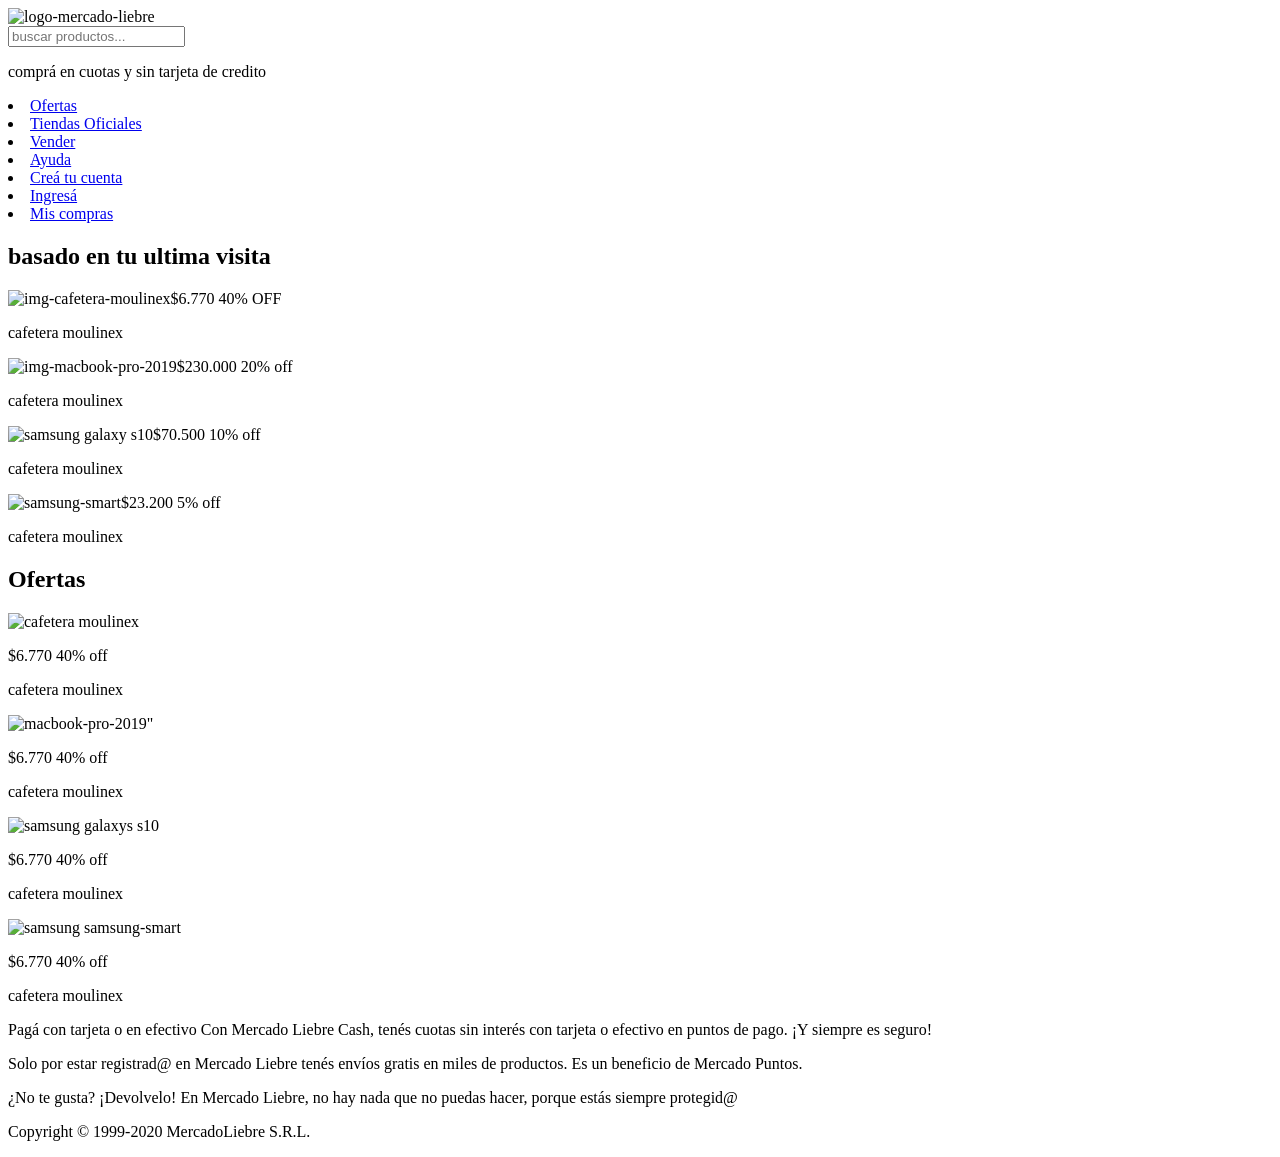
==== index.html @ 06b55b6c "agrego mi primer archivo HTML" ====
<!DOCTYPE html>
<html lang="en">
<head>
    <meta charset="UTF-8">
    <meta name="viewport" content="width=device-width, initial-scale=1.0">
    <title>Mercado libre</title>
</head>
<body>
    
    <!--header-->
    <div>
        <div class="logo">
            <img src="./img/logo-mercado-liebre.svg" alt="logo-mercado-liebre"
        </div>
        <div class="buscador">
            <input type="text" placeholder="buscar productos..."
        </div>
        <p>comprá en cuotas y sin tarjeta de credito</p>
        
        <nav
        <ul>
            <li><a href="#">Ofertas</a></li>
            <li><a href="#">Tiendas Oficiales</a></li>
            <li><a href="#">Vender</a></li>
            <li><a href="#">Ayuda</a></li>
            <li><a href="#">Creá tu cuenta</a></li>
            <li><a href="#">Ingresá</a></li>
            <li><a href="#">Mis compras</a></li>
        </ul>
    </nav>
        
    </header>

    <!--main-->
    <main>  
        <!-- sección: basado en tu ultima vista -->

        <section>
            <h2>
                basado en tu ultima visita</h2>
                <div class="producto"> 
                    <img src="./img/img-cafetera-moulinex.jpg" alt="img-cafetera-moulinex"
                    <p>$6.770 40% OFF</p>
                    <p>cafetera moulinex </p>
                    <div class="producto"> 
                        <img src="./img/img-macbook-pro-2019.jpg" alt="img-macbook-pro-2019"
                        <p>$230.000 20% off</p>
                        <p>cafetera moulinex </p>
    
    
                    </div><div class="producto"> 
                        <img src="./img/img-samsung-galaxy-s10.jpg" alt="samsung galaxy s10"
                        <p>$70.500 10% off</p>
                        <p>cafetera moulinex </p>
    
    
                    </div><div class="producto"> 
                        <img src="./img/img-tv-samsung-smart.jpg" alt="samsung-smart"
                        <p>$23.200 5% off</p>
                        <p>cafetera moulinex </p>
                        
                        
    
                    </div>
                </div>
            </h2>
        </section>
        <!-- ofertas -->
         <section>
            <h2>Ofertas</h2>
            <div class="producto">
                <img src="./img/img-cafetera-moulinex.jpg" alt="cafetera moulinex">
                <p>$6.770 40% off</p>
                <p>cafetera moulinex</p>
            </div>
            <div class="producto"></div>
                <img src="./img/img-macbook-pro-2019.jpg" alt=macbook-pro-2019">
                <p>$6.770 40% off</p>
                <p>cafetera moulinex</p>
            </div>
            <div class="producto"></div>
                <img src="./img/img-samsung-galaxy-s10.jpg" alt="samsung galaxys s10">
                <p>$6.770 40% off</p>
                <p>cafetera moulinex</p>
            </div>
            <div class="producto"></div>
                <img src="./img/img-tv-samsung-smart.jpg" alt="samsung samsung-smart">
                <p>$6.770 40% off</p>
                <p>cafetera moulinex</p>
            </div>
         </section>

    </main>

    <!--footer -->
    <footer>
        <div class="info pago">
            <p>Pagá con tarjeta o en efectivo
                Con Mercado Liebre Cash, tenés cuotas sin interés con tarjeta o
                efectivo en puntos de pago. ¡Y siempre es seguro!</p>
        </div>

        <div class="envio"></div>
            <p>Solo por estar registrad@ en Mercado Liebre tenés envíos gratis en
                miles de productos. Es un beneficio de Mercado Puntos.</p>
        </div>

        <div class="seguridad"></div>
            <p>¿No te gusta? ¡Devolvelo! En Mercado Liebre, no hay nada que no
                puedas hacer, porque estás siempre protegid@</p>
        </div>

        <p>Copyright © 1999-2020 MercadoLiebre S.R.L.</p>
    </footer>

</body>
</html>
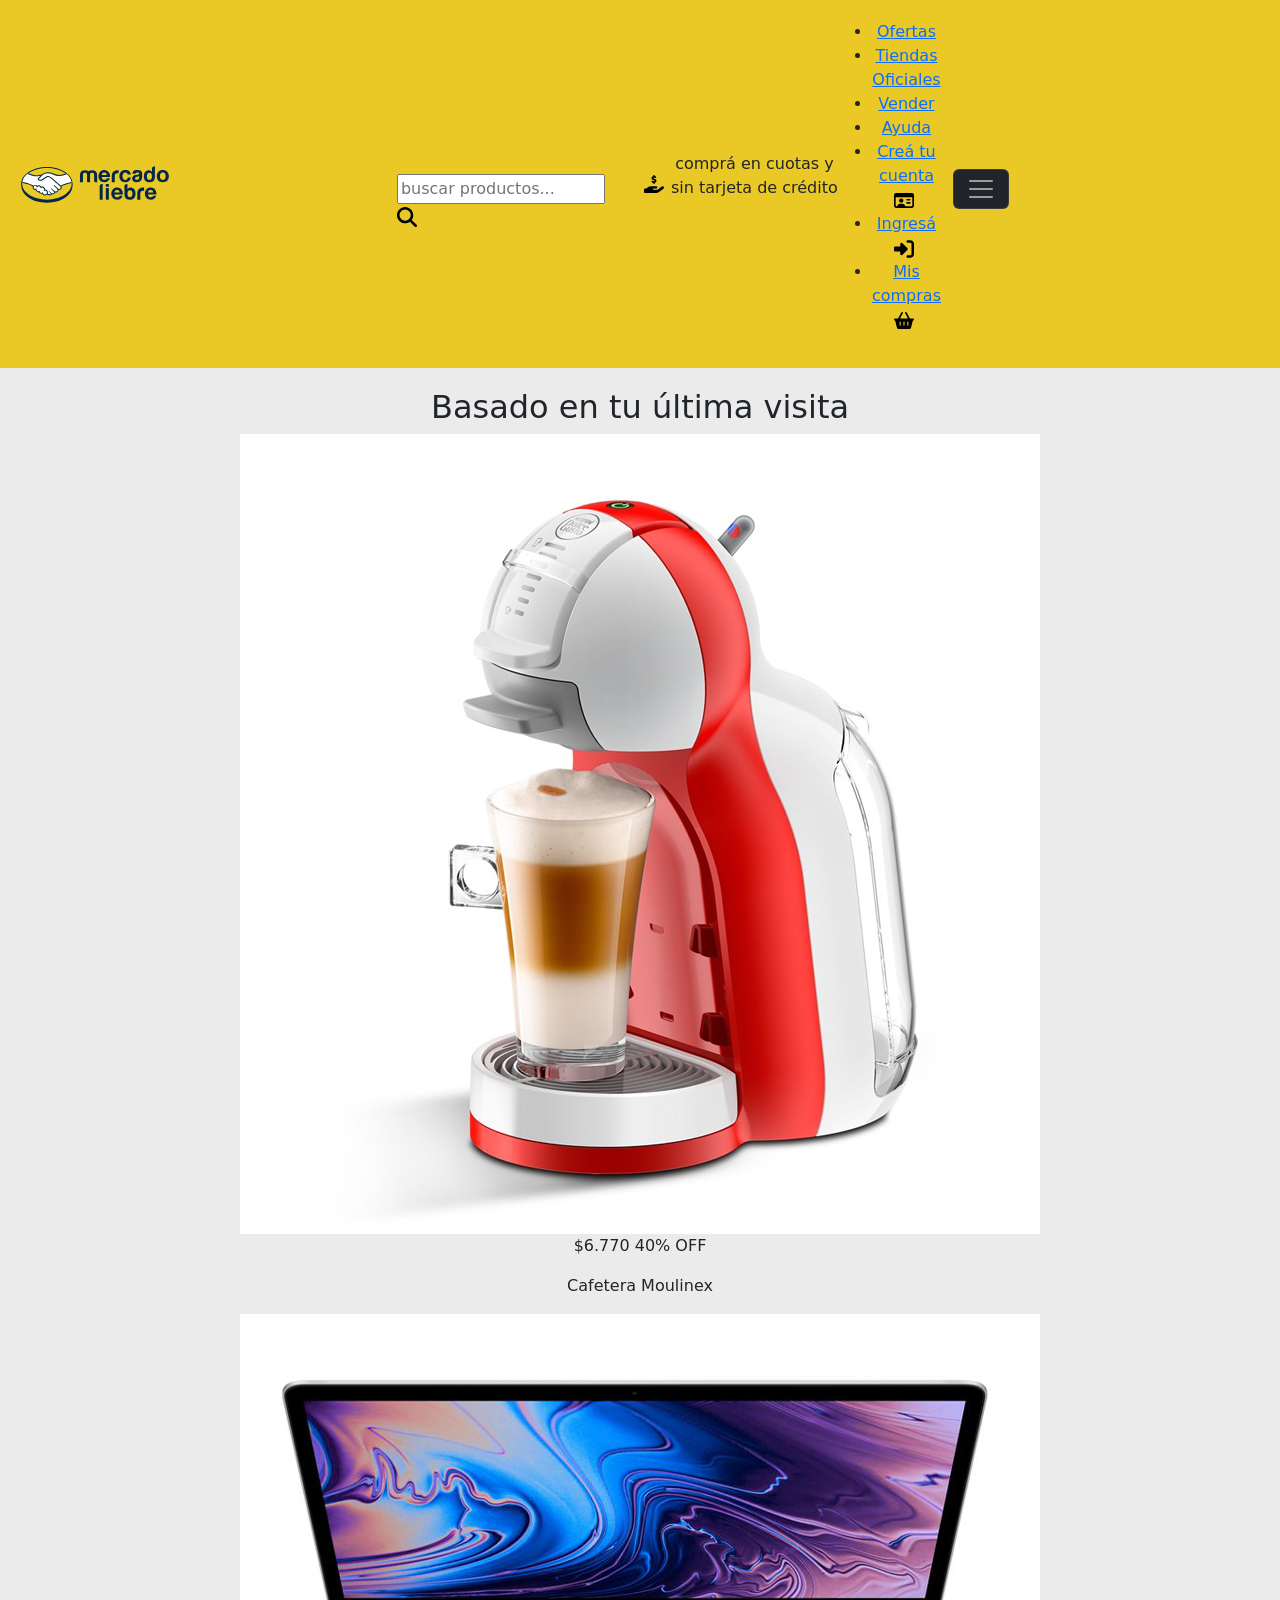
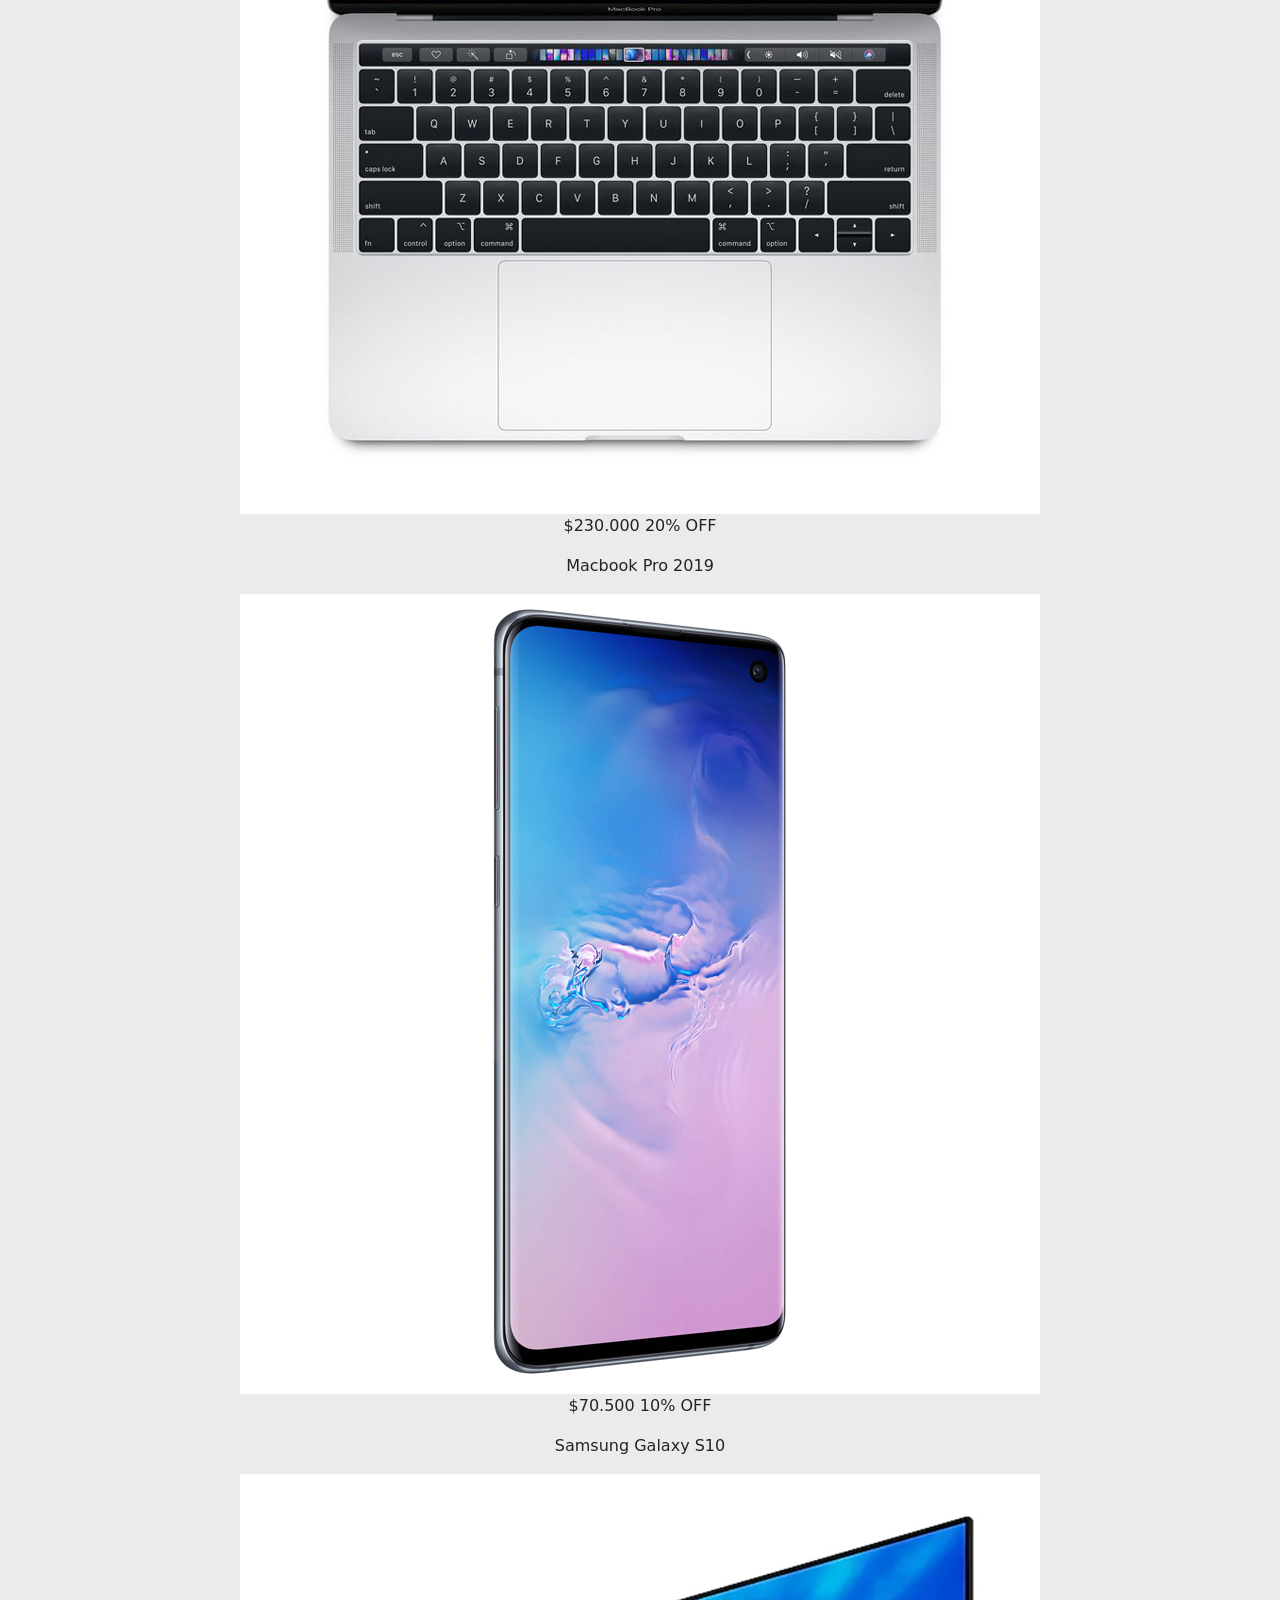
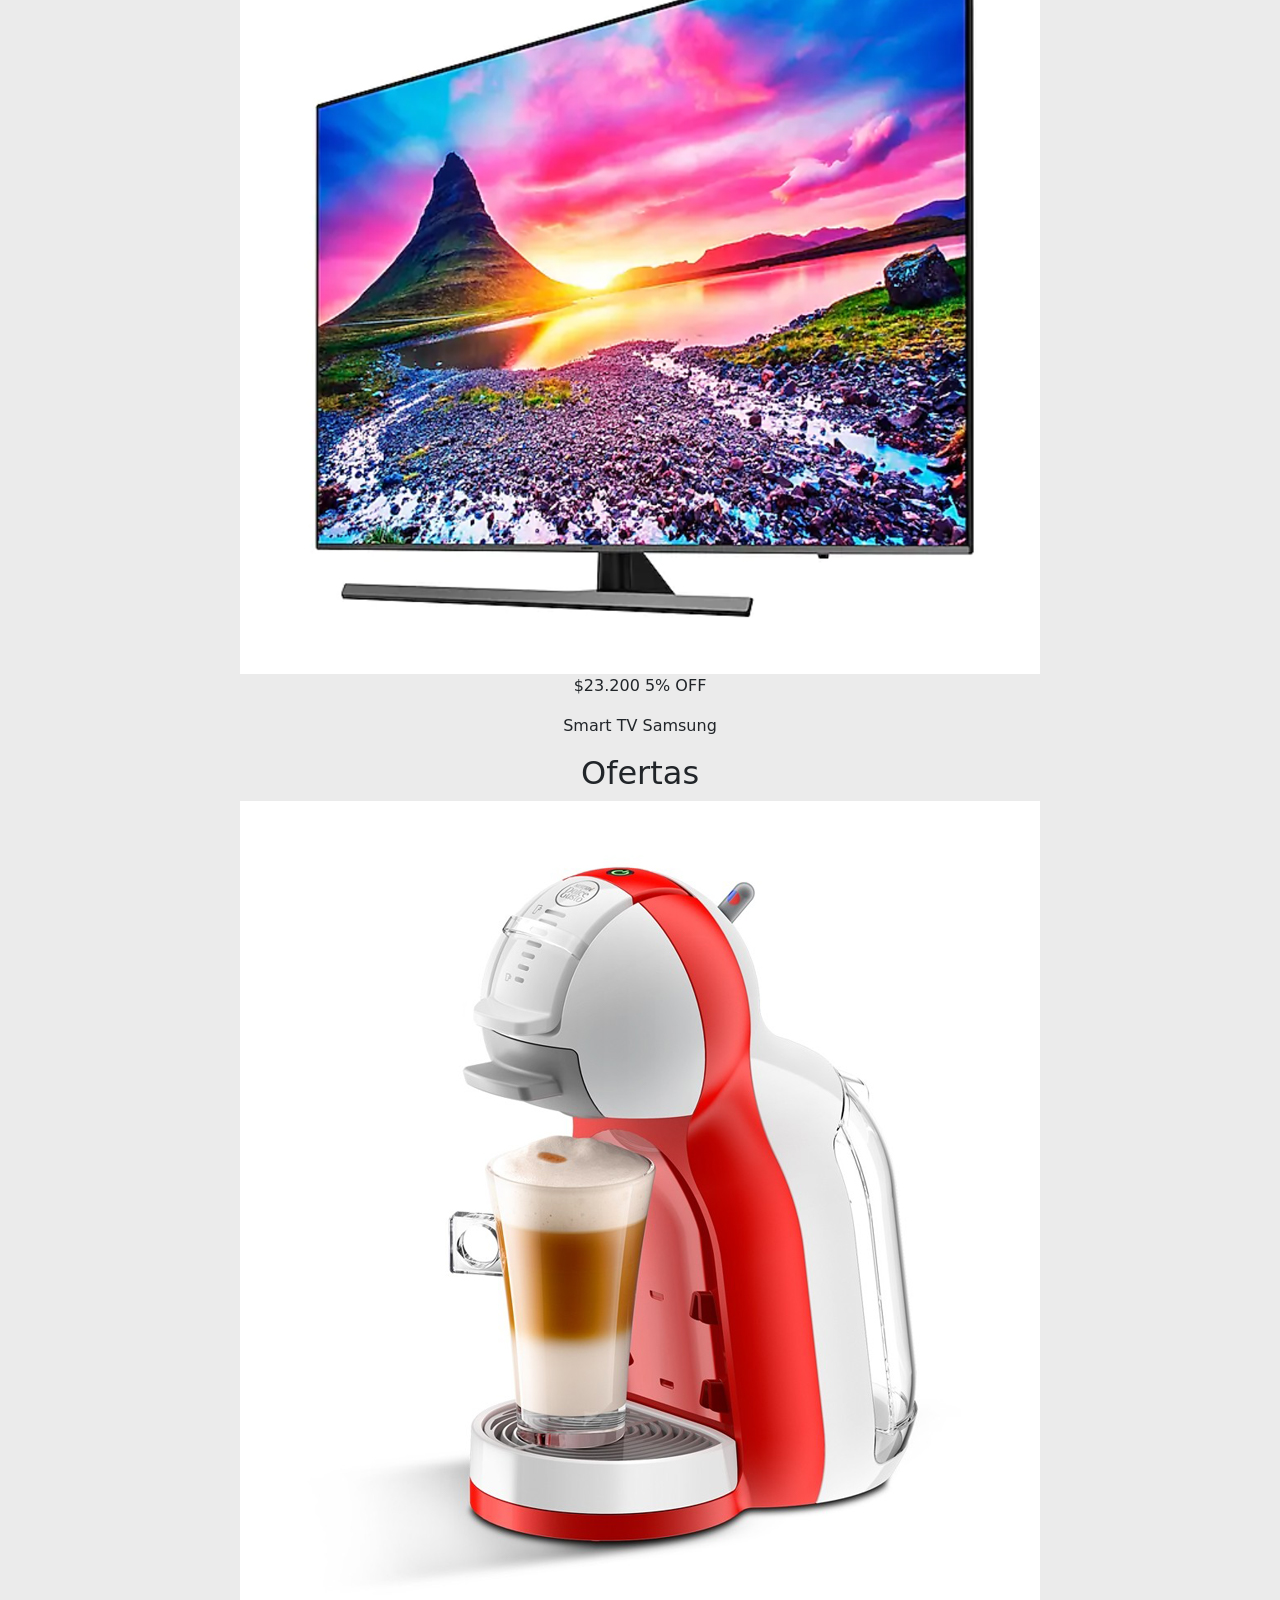
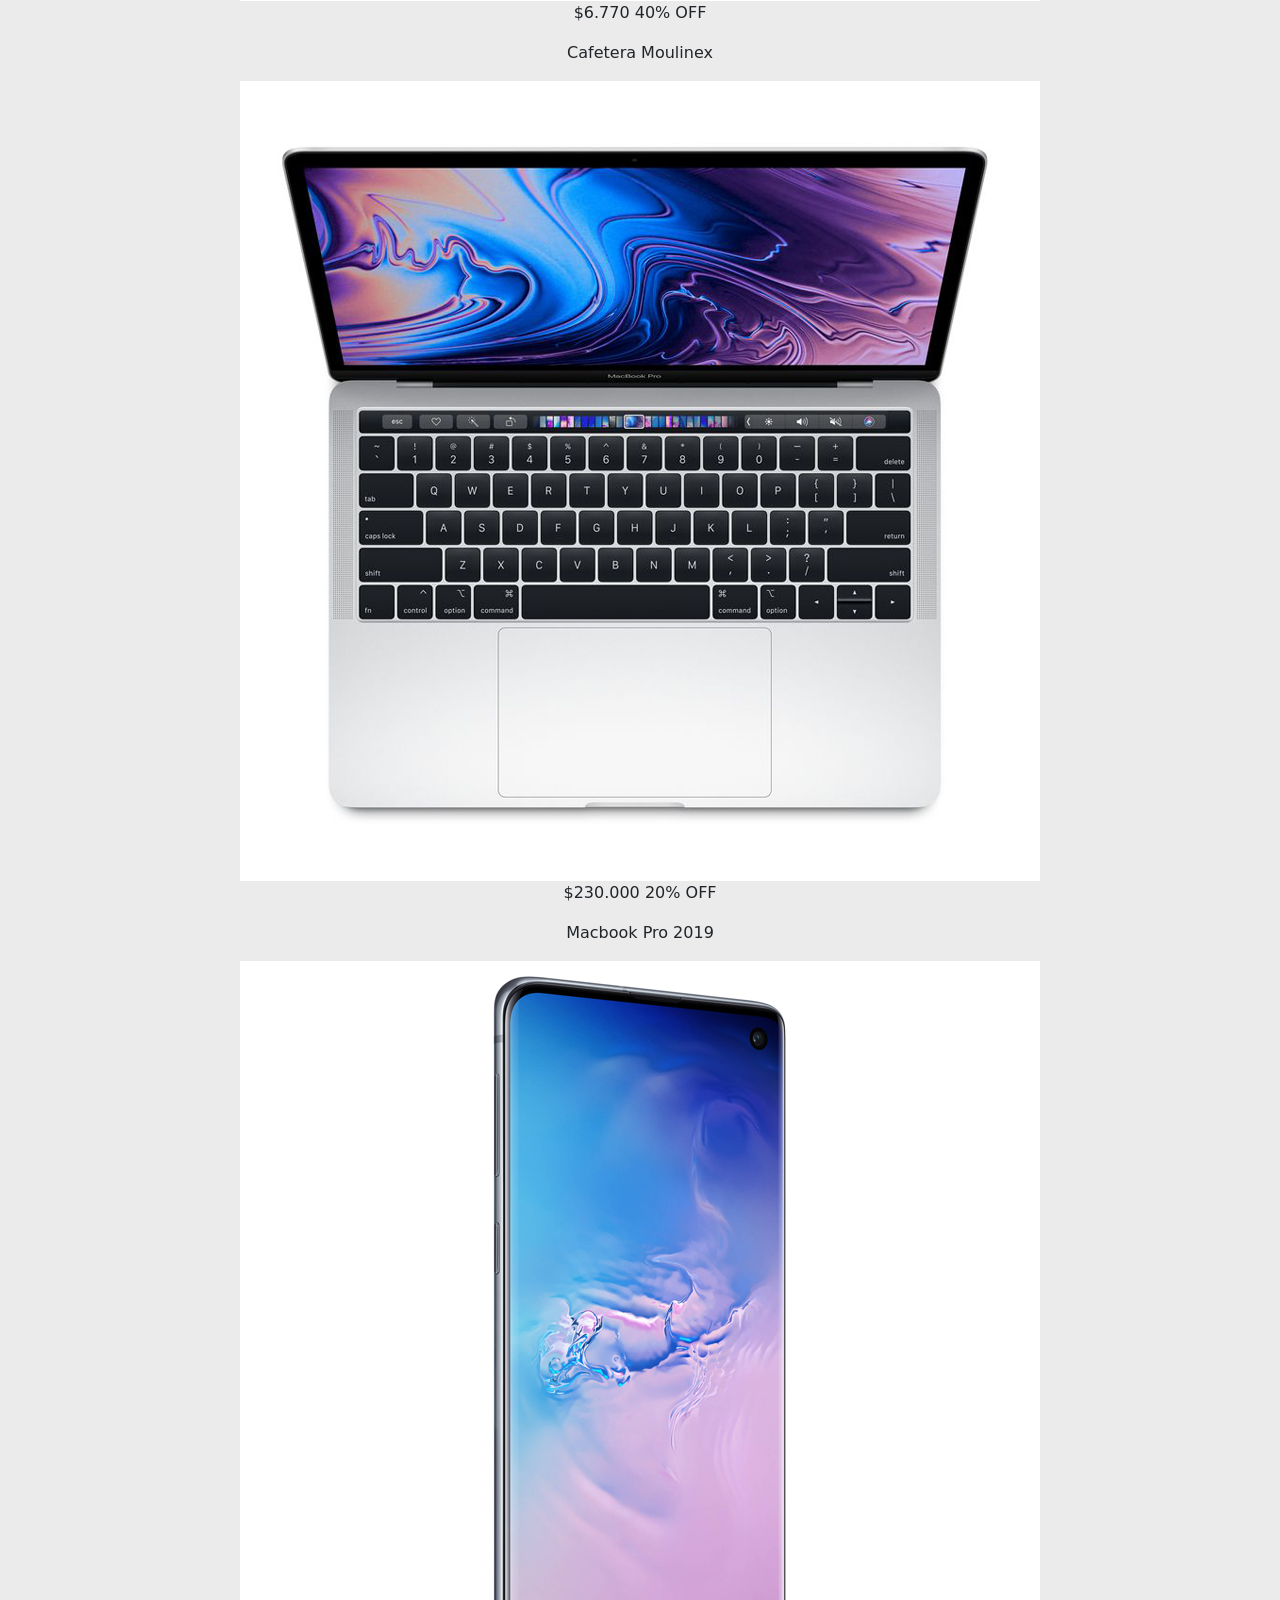
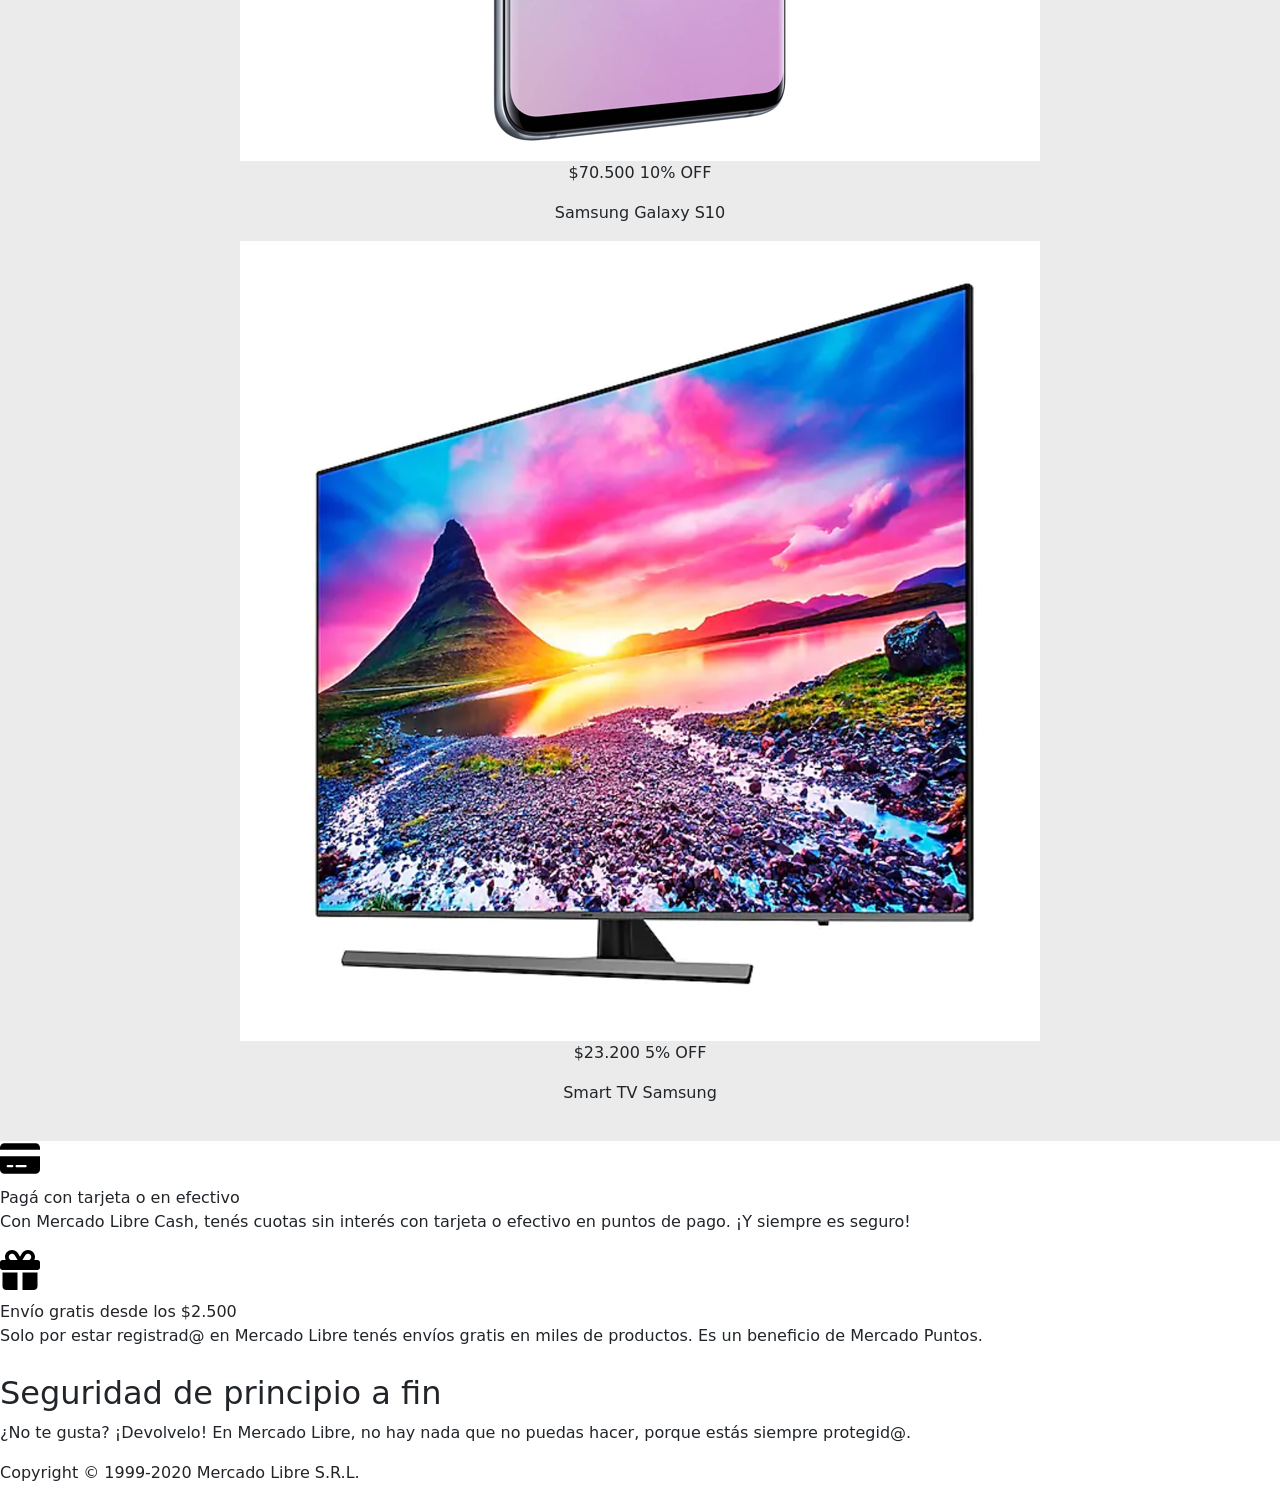
==== commit 0198db04: "tp4-terminado" ====
--- a/index.html
+++ b/index.html
@@ -3,115 +3,129 @@
 <head>
     <meta charset="UTF-8">
     <meta name="viewport" content="width=device-width, initial-scale=1.0">
-    <title>Mercado libre</title>
+    <link rel="stylesheet" href="./styles.css/index.css"
+    <link rel="stylesheet" href="styles.css"> 
+    <link href="https://fonts.googleapis.com/css2?family=Roboto:wght@100;300;400;500;700;900&display=swap" rel="stylesheet">
+    <title>Mercado Libre</title>
+    <link href="https://cdn.jsdelivr.net/npm/bootstrap@5.3.3/dist/css/bootstrap.min.css" rel="stylesheet" integrity="sha384-QWTKZyjpPEjISv5WaRU9OFeRpok6YctnYmDr5pNlyT2bRjXh0JMhjY6hW+ALEwIH" crossorigin="anonymous">
+    <link rel="stylesheet" href="https://cdnjs.cloudflare.com/ajax/libs/font-awesome/6.0.0-beta3/css/all.min.css" integrity="sha384-k6RqeWeci5ZR/Lv4MR0sA0FfDOM5vErm4V1b+U5C+Uj2VZ62ksWzT4DbP4/I5J6" crossorigin="anonymous">
+
 </head>
 <body>
-    
     <!--header-->
-    <div>
+    <header>
         <div class="logo">
-            <img src="./img/logo-mercado-liebre.svg" alt="logo-mercado-liebre"
+            <img src="./img/logo-mercado-liebre.svg" alt="logo-mercado-liebre">
         </div>
-        <div class="buscador">
-            <input type="text" placeholder="buscar productos..."
+        <div class="search-img">
+            <input type="text" placeholder="buscar productos...">
+            <img src="./img/magnifying-glass-solid.svg" alt="buscar" class="search.img">
         </div>
-        <p>comprá en cuotas y sin tarjeta de credito</p>
+        <div class="credit-info img">
+            <img src="./img/hand-holding-dollar-solid.svg" alt="pago en efectivo"
+        </div>
+
+        <p>comprá en cuotas y sin tarjeta de crédito</p>
         
-        <nav
-        <ul>
-            <li><a href="#">Ofertas</a></li>
-            <li><a href="#">Tiendas Oficiales</a></li>
-            <li><a href="#">Vender</a></li>
-            <li><a href="#">Ayuda</a></li>
-            <li><a href="#">Creá tu cuenta</a></li>
-            <li><a href="#">Ingresá</a></li>
-            <li><a href="#">Mis compras</a></li>
-        </ul>
-    </nav>
-        
+        <nav>
+            <ul>
+                <li><a href="#">Ofertas</a></li>
+                <li><a href="#">Tiendas Oficiales</a></li>
+                <li><a href="#">Vender</a></li>
+                <li><a href="#">Ayuda</a></li>
+                <li><a href="#">Creá tu cuenta</a> <img src="./img/id-card-regular.svg" alt="crea tu cuenta"></li>
+                <li><a href="#">Ingresá</a> <img src="./img/right-to-bracket-solid.svg" alt="ingresa"></li>
+                <li><a href="#">Mis compras</a><img src="./img/basket-shopping-solid.svg" alt="mis compras"></li>
+            </ul>
+        </nav>
+        <div class="collapse" id="navbarToggleExternalContent" data-bs-theme="dark">
+            <div class=" p-4">
+              <h5 class="text-body-emphasis h4">Collapsed content</h5>
+              <span class="text-body-secondary">Toggleable via the navbar brand.</span>
+            </div>
+          </div>
+          <nav class="navbar navbar-dark ">
+            <div class="container-fluid">
+              <button class="navbar-toggler bg-dark type="button" data-bs-toggle="collapse" data-bs-target="#navbarToggleExternalContent" aria-controls="navbarToggleExternalContent" aria-expanded="false" aria-label="Toggle navigation">
+                <span class="navbar-toggler-icon"></span>
+              </button>
+            </div>
+          </nav>
     </header>
 
     <!--main-->
     <main>  
         <!-- sección: basado en tu ultima vista -->
+        <section>
+            <h2>Basado en tu última visita</h2>
+            <div class="producto"> 
+                <img src="./img/img-cafetera-moulinex.jpg" alt="cafetera moulinex">
+                <p>$6.770 40% OFF</p>
+                <p>Cafetera Moulinex</p>
+            </div>
+            <div class="producto"> 
+                <img src="./img/img-macbook-pro-2019.jpg" alt="macbook pro 2019">
+                <p>$230.000 20% OFF</p>
+                <p>Macbook Pro 2019</p>
+            </div>
+            <div class="producto"> 
+                <img src="./img/img-samsung-galaxy-s10.jpg" alt="samsung galaxy s10">
+                <p>$70.500 10% OFF</p>
+                <p>Samsung Galaxy S10</p>
+            </div>
+            <div class="producto"> 
+                <img src="./img/img-tv-samsung-smart.jpg" alt="smart tv samsung">
+                <p>$23.200 5% OFF</p>
+                <p>Smart TV Samsung</p>
+            </div>
+        </section>
 
+        <!-- ofertas -->
         <section>
-            <h2>
-                basado en tu ultima visita</h2>
-                <div class="producto"> 
-                    <img src="./img/img-cafetera-moulinex.jpg" alt="img-cafetera-moulinex"
-                    <p>$6.770 40% OFF</p>
-                    <p>cafetera moulinex </p>
-                    <div class="producto"> 
-                        <img src="./img/img-macbook-pro-2019.jpg" alt="img-macbook-pro-2019"
-                        <p>$230.000 20% off</p>
-                        <p>cafetera moulinex </p>
-    
-    
-                    </div><div class="producto"> 
-                        <img src="./img/img-samsung-galaxy-s10.jpg" alt="samsung galaxy s10"
-                        <p>$70.500 10% off</p>
-                        <p>cafetera moulinex </p>
-    
-    
-                    </div><div class="producto"> 
-                        <img src="./img/img-tv-samsung-smart.jpg" alt="samsung-smart"
-                        <p>$23.200 5% off</p>
-                        <p>cafetera moulinex </p>
-                        
-                        
-    
-                    </div>
-                </div>
-            </h2>
-        </section>
-        <!-- ofertas -->
-         <section>
             <h2>Ofertas</h2>
             <div class="producto">
                 <img src="./img/img-cafetera-moulinex.jpg" alt="cafetera moulinex">
-                <p>$6.770 40% off</p>
-                <p>cafetera moulinex</p>
+                <p>$6.770 40% OFF</p>
+                <p>Cafetera Moulinex</p>
             </div>
-            <div class="producto"></div>
-                <img src="./img/img-macbook-pro-2019.jpg" alt=macbook-pro-2019">
-                <p>$6.770 40% off</p>
-                <p>cafetera moulinex</p>
+            <div class="producto">
+                <img src="./img/img-macbook-pro-2019.jpg" alt="macbook pro 2019">
+                <p>$230.000 20% OFF</p>
+                <p>Macbook Pro 2019</p>
             </div>
-            <div class="producto"></div>
-                <img src="./img/img-samsung-galaxy-s10.jpg" alt="samsung galaxys s10">
-                <p>$6.770 40% off</p>
-                <p>cafetera moulinex</p>
+            <div class="producto">
+                <img src="./img/img-samsung-galaxy-s10.jpg" alt="samsung galaxy s10">
+                <p>$70.500 10% OFF</p>
+                <p>Samsung Galaxy S10</p>
             </div>
-            <div class="producto"></div>
-                <img src="./img/img-tv-samsung-smart.jpg" alt="samsung samsung-smart">
-                <p>$6.770 40% off</p>
-                <p>cafetera moulinex</p>
+            <div class="producto">
+                <img src="./img/img-tv-samsung-smart.jpg" alt="smart tv samsung">
+                <p>$23.200 5% OFF</p>
+                <p>Smart TV Samsung</p>
             </div>
-         </section>
+        </section>
 
     </main>
 
     <!--footer -->
     <footer>
         <div class="info pago">
-            <p>Pagá con tarjeta o en efectivo
-                Con Mercado Liebre Cash, tenés cuotas sin interés con tarjeta o
-                efectivo en puntos de pago. ¡Y siempre es seguro!</p>
+            <img src="./img/credit-card-solid.svg" alt=""
+            <h2>Pagá con tarjeta o en efectivo</h2>
+            <p>Con Mercado Libre Cash, tenés cuotas sin interés con tarjeta o efectivo en puntos de pago. ¡Y siempre es seguro!</p>
         </div>
-
-        <div class="envio"></div>
-            <p>Solo por estar registrad@ en Mercado Liebre tenés envíos gratis en
-                miles de productos. Es un beneficio de Mercado Puntos.</p>
+        <div class="envio">
+            <img src="./img/gift-solid.svg"
+            <h2>Envío gratis desde los $2.500</h2>
+            <p>Solo por estar registrad@ en Mercado Libre tenés envíos gratis en miles de productos. Es un beneficio de Mercado Puntos.</p>
         </div>
-
-        <div class="seguridad"></div>
-            <p>¿No te gusta? ¡Devolvelo! En Mercado Liebre, no hay nada que no
-                puedas hacer, porque estás siempre protegid@</p>
+        <div class="seguridad">
+            <img src="./img/" alt="">
+            <h2>Seguridad de principio a fin</h2>
+            <p>¿No te gusta? ¡Devolvelo! En Mercado Libre, no hay nada que no puedas hacer, porque estás siempre protegid@.</p>
         </div>
-
-        <p>Copyright © 1999-2020 MercadoLiebre S.R.L.</p>
+        <p>Copyright © 1999-2020 Mercado Libre S.R.L.</p>
     </footer>
 
 </body>
-</html>+</html>
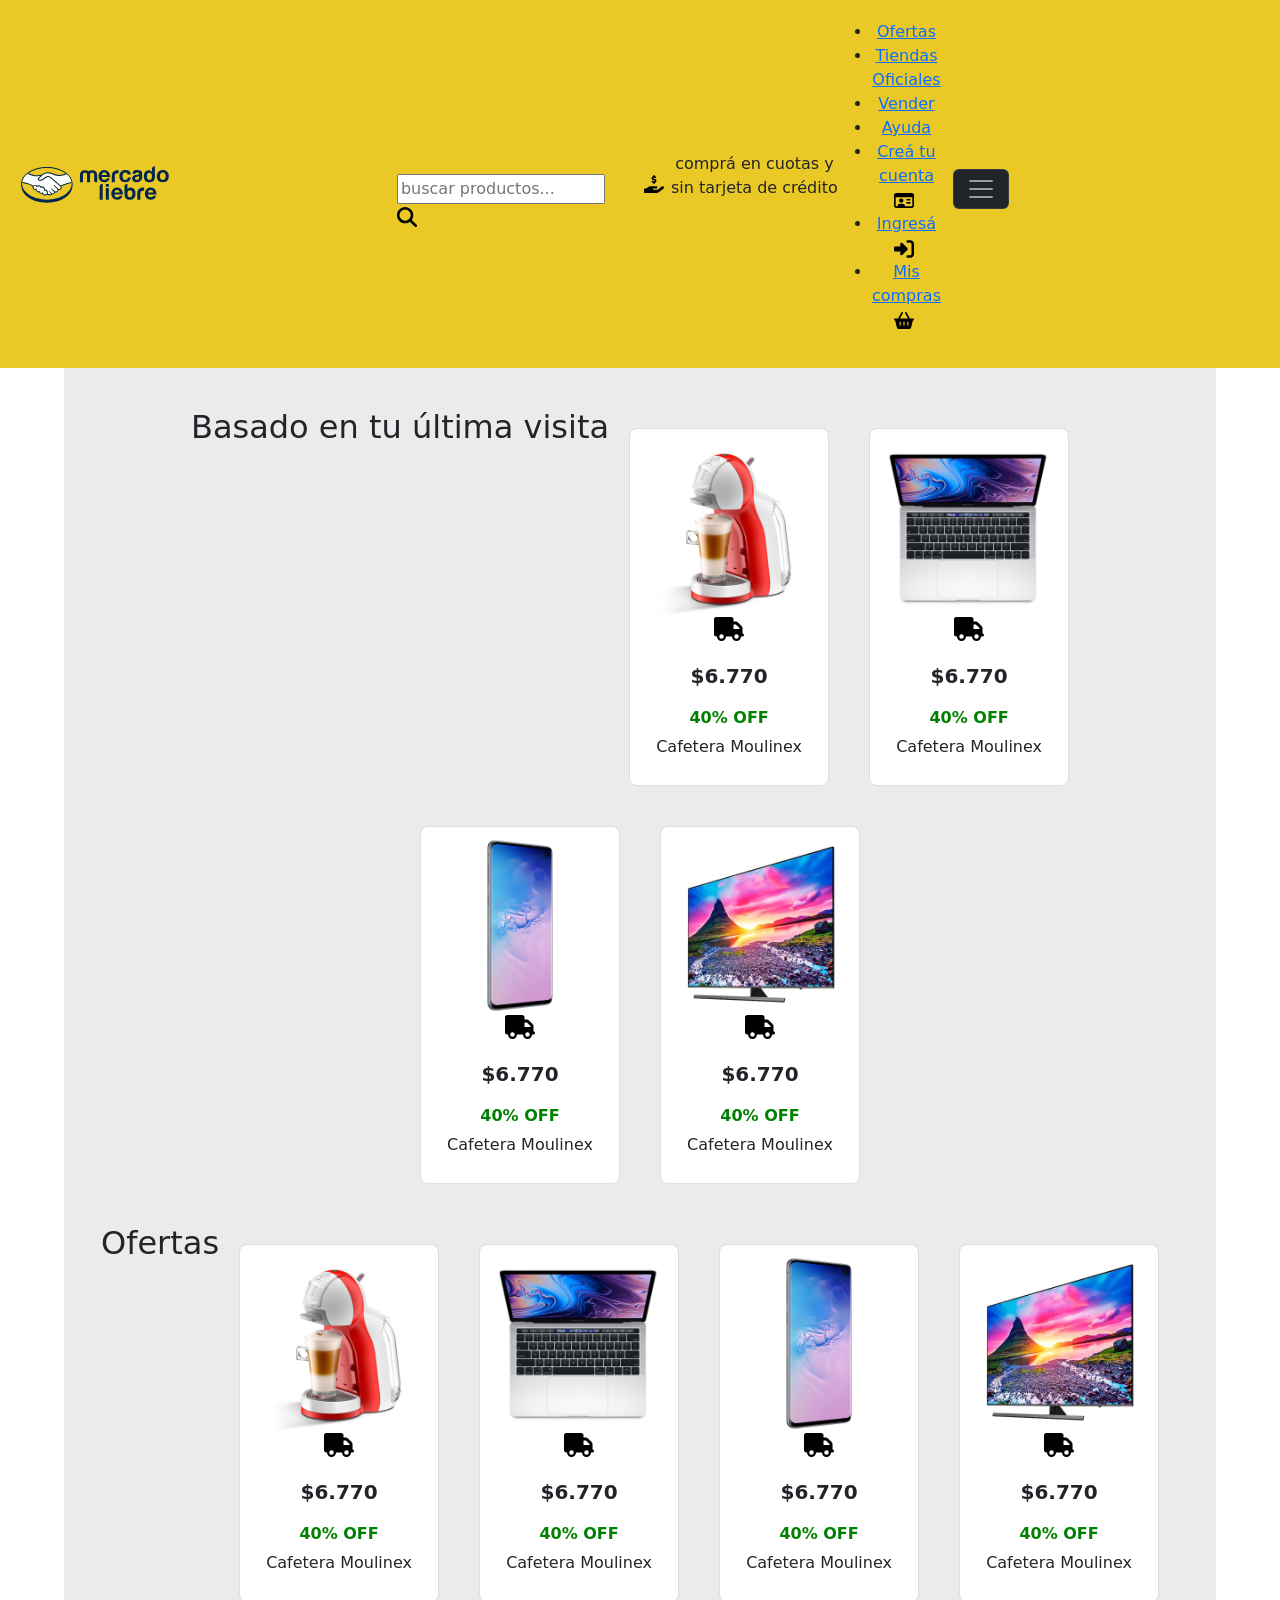
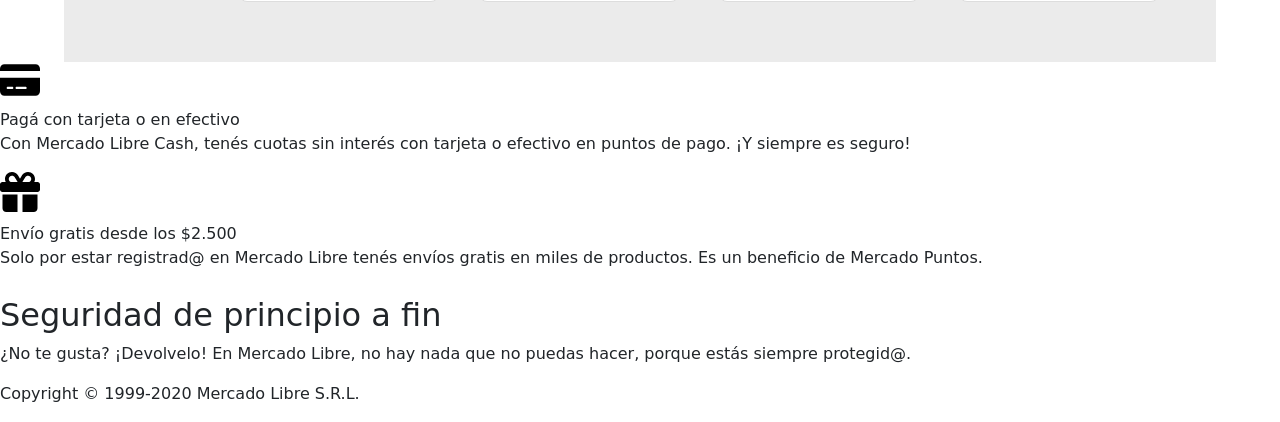
==== commit 130ae313: "entrega del tp5_diseño_adaptativo" ====
--- a/index.html
+++ b/index.html
@@ -3,7 +3,7 @@
 <head>
     <meta charset="UTF-8">
     <meta name="viewport" content="width=device-width, initial-scale=1.0">
-    <link rel="stylesheet" href="./styles.css/index.css"
+    <link rel="stylesheet" href="./styles.css/index.css">
     <link rel="stylesheet" href="styles.css"> 
     <link href="https://fonts.googleapis.com/css2?family=Roboto:wght@100;300;400;500;700;900&display=swap" rel="stylesheet">
     <title>Mercado Libre</title>
@@ -14,6 +14,7 @@
 <body>
     <!--header-->
     <header>
+        
         <div class="logo">
             <img src="./img/logo-mercado-liebre.svg" alt="logo-mercado-liebre">
         </div>
@@ -24,6 +25,7 @@
         <div class="credit-info img">
             <img src="./img/hand-holding-dollar-solid.svg" alt="pago en efectivo"
         </div>
+        
 
         <p>comprá en cuotas y sin tarjeta de crédito</p>
         
@@ -51,6 +53,7 @@
               </button>
             </div>
           </nav>
+          
     </header>
 
     <!--main-->
@@ -60,23 +63,34 @@
             <h2>Basado en tu última visita</h2>
             <div class="producto"> 
                 <img src="./img/img-cafetera-moulinex.jpg" alt="cafetera moulinex">
-                <p>$6.770 40% OFF</p>
-                <p>Cafetera Moulinex</p>
+                <img src="./img/truck-solid.svg" alt="camion" class="icon">
+                <p class="price">$6.770</p>
+                <p class="discount">40% OFF</p>
+                <p class="product-name">Cafetera Moulinex</p>
             </div>
             <div class="producto"> 
                 <img src="./img/img-macbook-pro-2019.jpg" alt="macbook pro 2019">
-                <p>$230.000 20% OFF</p>
-                <p>Macbook Pro 2019</p>
+                <img src="./img/truck-solid.svg" alt="camion" class="icon">
+                <p class="price">$6.770</p>
+                <p class="discount">40% OFF</p>
+                <p class="product-name">Cafetera Moulinex</p>
+                
             </div>
             <div class="producto"> 
                 <img src="./img/img-samsung-galaxy-s10.jpg" alt="samsung galaxy s10">
-                <p>$70.500 10% OFF</p>
-                <p>Samsung Galaxy S10</p>
+                <img src="./img/truck-solid.svg" alt="camion" class="icon">
+                <p class="price">$6.770</p>
+                <p class="discount">40% OFF</p>
+                <p class="product-name">Cafetera Moulinex</p>
+                
             </div>
             <div class="producto"> 
                 <img src="./img/img-tv-samsung-smart.jpg" alt="smart tv samsung">
-                <p>$23.200 5% OFF</p>
-                <p>Smart TV Samsung</p>
+                <img src="./img/truck-solid.svg" alt="camion" class="icon">
+                <p class="price">$6.770</p>
+                <p class="discount">40% OFF</p>
+                <p class="product-name">Cafetera Moulinex</p>
+                
             </div>
         </section>
 
@@ -85,23 +99,35 @@
             <h2>Ofertas</h2>
             <div class="producto">
                 <img src="./img/img-cafetera-moulinex.jpg" alt="cafetera moulinex">
-                <p>$6.770 40% OFF</p>
-                <p>Cafetera Moulinex</p>
+                <img src="./img/truck-solid.svg" alt="camion" class="icon">
+                <p class="price">$6.770</p>
+                <p class="discount">40% OFF</p>
+                <p class="product-name">Cafetera Moulinex</p>
+                
             </div>
             <div class="producto">
                 <img src="./img/img-macbook-pro-2019.jpg" alt="macbook pro 2019">
-                <p>$230.000 20% OFF</p>
-                <p>Macbook Pro 2019</p>
+                <img src="./img/truck-solid.svg" alt="camion" class="icon">
+                <p class="price">$6.770</p>
+                <p class="discount">40% OFF</p>
+                <p class="product-name">Cafetera Moulinex</p>
+                
             </div>
             <div class="producto">
                 <img src="./img/img-samsung-galaxy-s10.jpg" alt="samsung galaxy s10">
-                <p>$70.500 10% OFF</p>
-                <p>Samsung Galaxy S10</p>
+                <img src="./img/truck-solid.svg" alt="camion" class="icon">
+                <p class="price">$6.770</p>
+                <p class="discount">40% OFF</p>
+                <p class="product-name">Cafetera Moulinex</p>
+                
             </div>
             <div class="producto">
                 <img src="./img/img-tv-samsung-smart.jpg" alt="smart tv samsung">
-                <p>$23.200 5% OFF</p>
-                <p>Smart TV Samsung</p>
+                <img src="./img/truck-solid.svg" alt="camion" class="icon">
+                <p class="price">$6.770</p>
+                <p class="discount">40% OFF</p>
+                <p class="product-name">Cafetera Moulinex</p>
+                
             </div>
         </section>
 
--- a/styles.css/index.css
+++ b/styles.css/index.css
@@ -0,0 +1,431 @@
+:root {
+  --color-amarillo: #EAC926;
+  --color-azul: #03264C;
+  --color-celeste: #1259c3;
+  --color-gris-oscuro: #666;
+  --color-gris-claro: #ebebeb;
+  --color-verde: #39b54a;
+}
+
+body {
+  font-family: 'Roboto', sans-serif;
+  margin: 0;
+  padding: 0;
+  box-sizing: border-box;
+  width: 100%;
+}
+
+/* ********************HEADER********************** */
+header {
+  background-color: var(--color-amarillo);
+  padding: 20px;
+  font-weight: 500;
+  display: flex;
+  justify-content: space-between;
+  align-items: center;
+  flex-wrap: wrap;
+}
+
+header .logo img {
+  width: 150px;
+}
+
+#search-form {
+  position: relative;
+  max-width: 50%;
+  width: 100%;
+  display: flex;
+  justify-content: center;
+  margin: 10px auto;
+}
+
+.search-input {
+  font-family: 'Roboto', sans-serif;
+  background-color: rgb(255, 255, 255);
+  border-radius: 1px;
+  border: 1px solid #ccc;
+  flex-grow: 1;
+}
+
+.search-btn {
+  position: absolute;
+  right: 15px;
+  top: 50%;
+  transform: translateY(-50%);
+  background: none;
+  border: none;
+  cursor: pointer;
+}
+
+.search-img {
+  width: 20px;
+  height: 20px;
+  display: block;
+}
+
+.credit-info {
+  display: flex;
+  align-items: center;
+  text-align: center;
+  justify-content: center;
+}
+
+.credit-info i {
+  margin-right: 5px;
+}
+
+.navbar {
+  display: flex;
+  justify-content: space-between;
+  align-items: center;
+  width: 100%;
+  margin-top: 10px;
+}
+
+.navbar-left, .navbar-right {
+  display: flex;
+}
+
+.navbar-left, .navbar-right {
+  margin-right: auto;
+}
+
+.navbar ul {
+  display: flex;
+  list-style: none;
+  padding: 0;
+  margin: 0;
+}
+
+.navbar ul li {
+  margin: 0 10px;
+}
+
+.navbar ul li a {
+  text-decoration: none;
+  color: inherit;
+}
+
+.navbar ul li a:hover {
+  color: var(--color-azul);
+}
+
+.navbar ul li a i {
+  margin-left: 5px;
+}
+
+.burger-menu {
+  display: none;
+}
+
+@media (max-width: 768px) {
+
+  header .logo img {
+    width: 100px;
+  }
+
+  .navbar {
+    font-size: 12px;
+  }
+
+  #search-form {
+    max-width: 50%;
+    width: 80%;
+  }
+
+  .search-img {
+    width: 12px;
+    height: 12px;
+  }
+
+  .credit-info {
+    font-size: 12px;
+  }
+  
+  .credit-info i {
+    margin-right: 4px;
+  }
+
+  .burger-menu {
+    display: none;
+  }
+}
+
+@media (max-width: 480px) {
+  header {
+    padding: 10px;
+    display: flex;
+    flex-direction: column;
+    align-items: center;
+  }
+
+  .navbar {
+    display: none;
+  }
+
+  .burger-menu {
+    display: block;
+    cursor: pointer;
+    color: var(--color-celeste);
+  }
+
+  .navbar.active {
+    display: block;
+    text-align: center;
+  }
+
+  .navbar ul {
+    font-size: 10px;
+    flex-direction: column;
+    align-items: center;
+  }
+
+  #search-form {
+    max-width: 100%;
+    width: 100%;
+    display: flex;
+    justify-content: center;
+    margin: 10px auto;
+  }
+
+  .credit-info {
+    font-size: 12px;
+    display: flex;
+    justify-content: center;
+    align-items: center;
+    text-align: center;
+  }
+}
+
+/* ****************MAIN******************* */
+
+main {
+  background-color: var(--color-gris-claro);
+  padding: 20px;
+  text-align: center;
+  width: 90%; 
+}
+
+.based-on-last-visit h2,
+  .offers h2 {
+  font-family: 'Roboto', sans-serif;
+  font-weight: 700;
+}
+
+.based-on-last-visit, .offers {
+  margin-bottom: 40px;
+}
+
+.product {
+  display: inline-block;
+  width: 200px;
+  margin: 20px;
+}
+
+.product p {
+  font-family: 'Roboto', sans-serif;
+  font-weight: 400;
+}
+
+.product span {
+  font-weight: 600;
+}
+
+.product img {
+  max-width: 100%;
+  height: auto;
+  width: 150px;
+  border: 1px solid #ddd;
+  border-radius: 8px;
+  padding: 5px;
+}
+
+
+@media (max-width: 768px) {
+  main {
+    padding: 15px;
+  }
+
+  .product {
+    width: calc(50% - 40px);
+    margin: 10px;
+  }
+
+  .based-on-last-visit h2,
+  .offers h2 {
+    font-size: 26px;
+  }
+
+  .product p {
+    font-size: 14px;
+  }
+
+  .product p:nth-of-type(2) {
+    font-size: 20px;
+  }
+
+  .product span {
+    font-size: 18px;
+    font-weight: 600;
+  }
+}
+
+@media (max-width: 480px) {
+  main {
+    padding: 10px;
+  }
+
+  body {
+    font-size: 12px;
+  }
+
+  .based-on-last-visit h2,
+  .offers h2 {
+    font-size: 24px;
+  }
+
+  .product p {
+    font-size: 16px;
+  }
+
+  .product p:nth-of-type(2) {
+    font-size: 18px;
+  }
+
+  .product span {
+    font-size: 16px;
+    font-weight: 600;
+  }
+
+  .product {
+    width: calc(100% - 40px);
+  }
+
+  .based-on-last-visit,
+  .offers {
+    text-align: center;
+  }
+}
+.credit-info img {
+    width: 20px; 
+    height: auto; 
+    margin-right: 5px; 
+  }
+  
+  main {
+    width: 90%; 
+    margin: 0 auto; 
+}
+
+section {
+    display: flex;
+    flex-wrap: wrap; 
+    justify-content: center; 
+    margin: 20px 0; 
+}
+
+
+.producto {
+    display: flex; 
+    flex-direction: column; 
+    align-items: center; 
+    width: 200px; 
+    margin: 20px; 
+    border: 1px solid #ddd; 
+    border-radius: 8px; 
+    padding: 10px; 
+    background-color: white; 
+}
+
+  
+
+
+.producto img {
+    max-width: 100%; 
+    height: auto; 
+}
+
+
+/* ****************FOOTER****************** */
+footer img {
+    display: block;
+    width: 40px; 
+    height: auto; 
+    margin-bottom: 10px;
+    text-align: center;
+}
+
+
+@media (max-width: 768px) {
+    footer {
+        padding: 15px;
+    }
+
+    footer div {
+        margin: 15px 0;
+    }
+
+    footer h2 {
+        font-size: 1.3em; 
+    }
+
+    footer p {
+        font-size: 14px;
+    }
+}
+
+@media (max-width: 480px) {
+    footer {
+        padding: 10px;
+    }
+
+    footer div {
+        margin: 10px 0;
+    }
+
+    footer h2 {
+        font-size: 1.2em; 
+    }
+
+    footer p {
+        font-size: 12px;
+    }
+}
+.product {
+    display: flex;
+    flex-direction: column;
+    align-items: center; 
+    width: 200px; 
+    margin: 20px;
+    border: 1px solid #ddd; 
+    border-radius: 8px; 
+    padding: 15px; 
+    background-color: white; 
+}
+
+.product img {
+    max-width: 100%; 
+    height: auto; 
+}
+
+.icon {
+    width: 30px; 
+    margin-bottom: 10px; 
+}
+
+.price {
+    font-size: 20px;
+    font-weight: bold; 
+    margin: 10px 0; 
+}
+
+.discount {
+    color: green; 
+    font-weight: bold; 
+    margin: 5px 0; 
+}
+
+.product-name {
+    font-size: 16px; 
+    text-align: center; 
+}
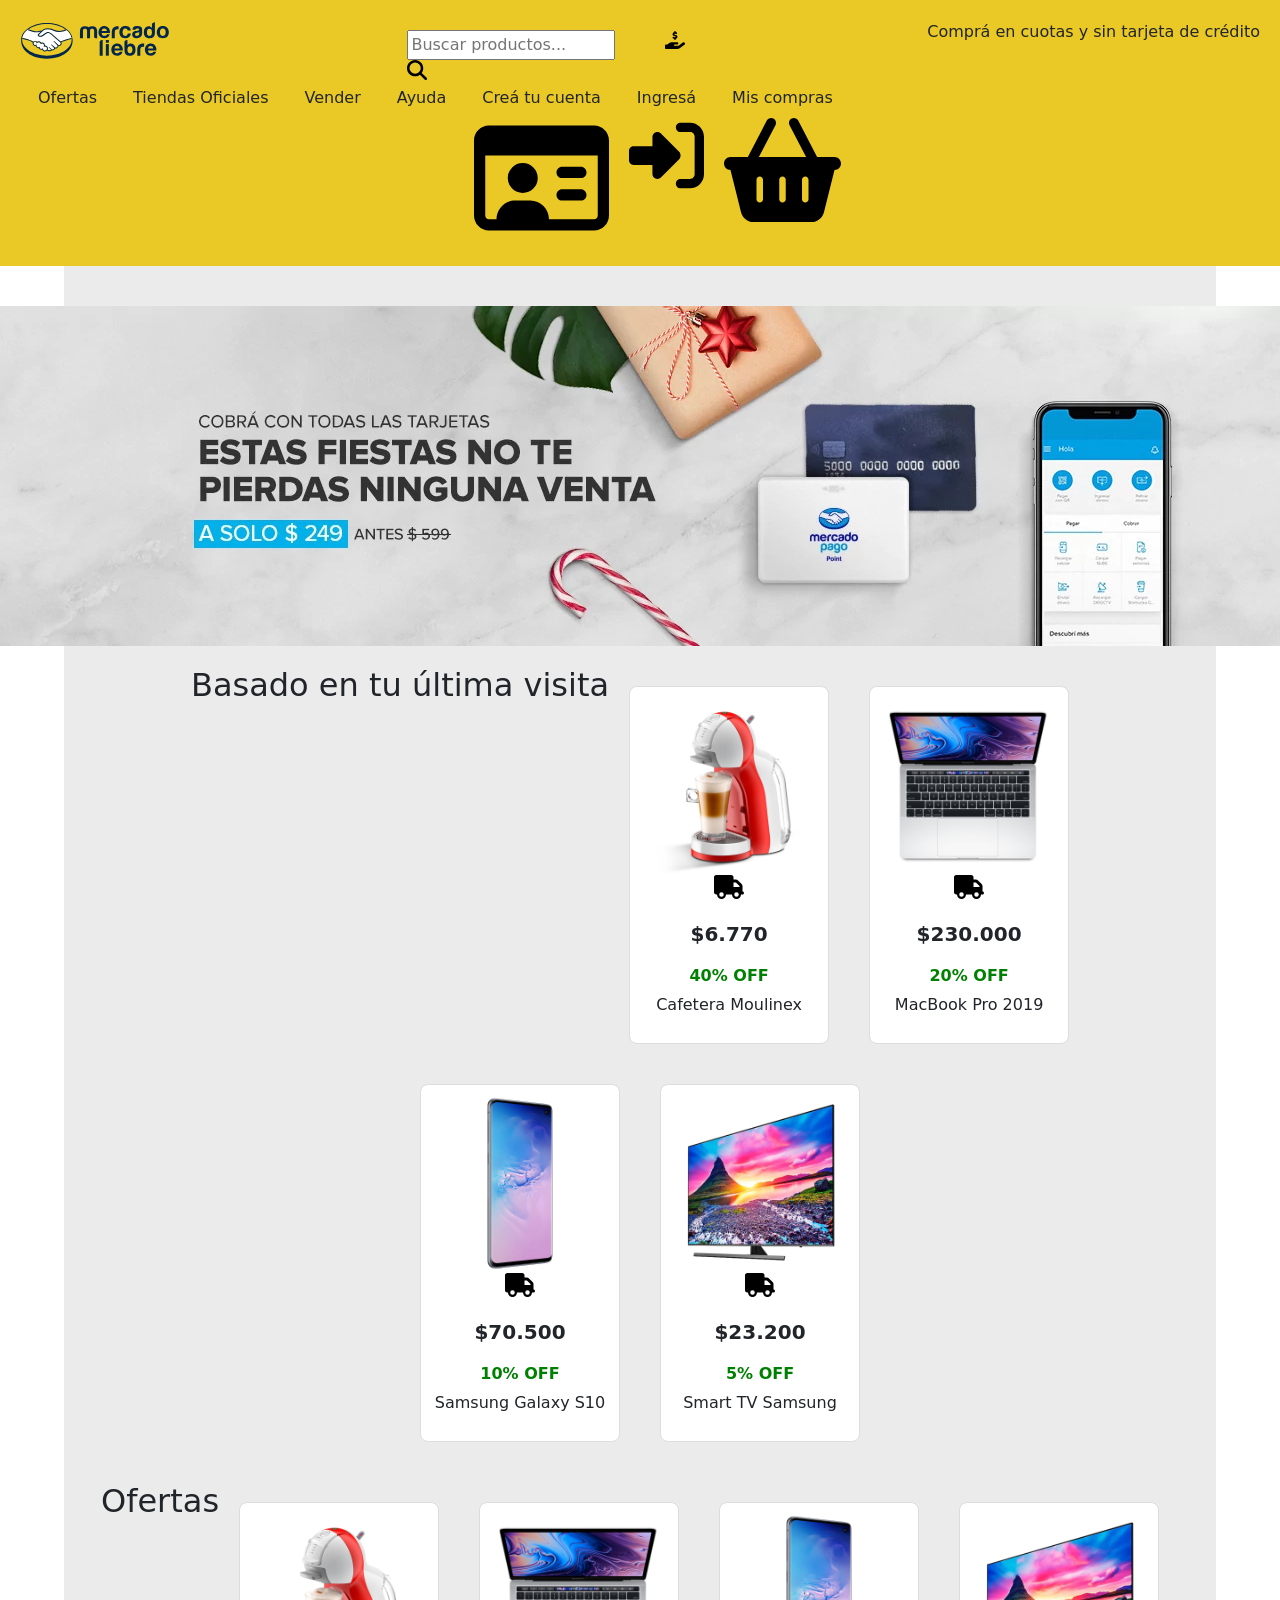
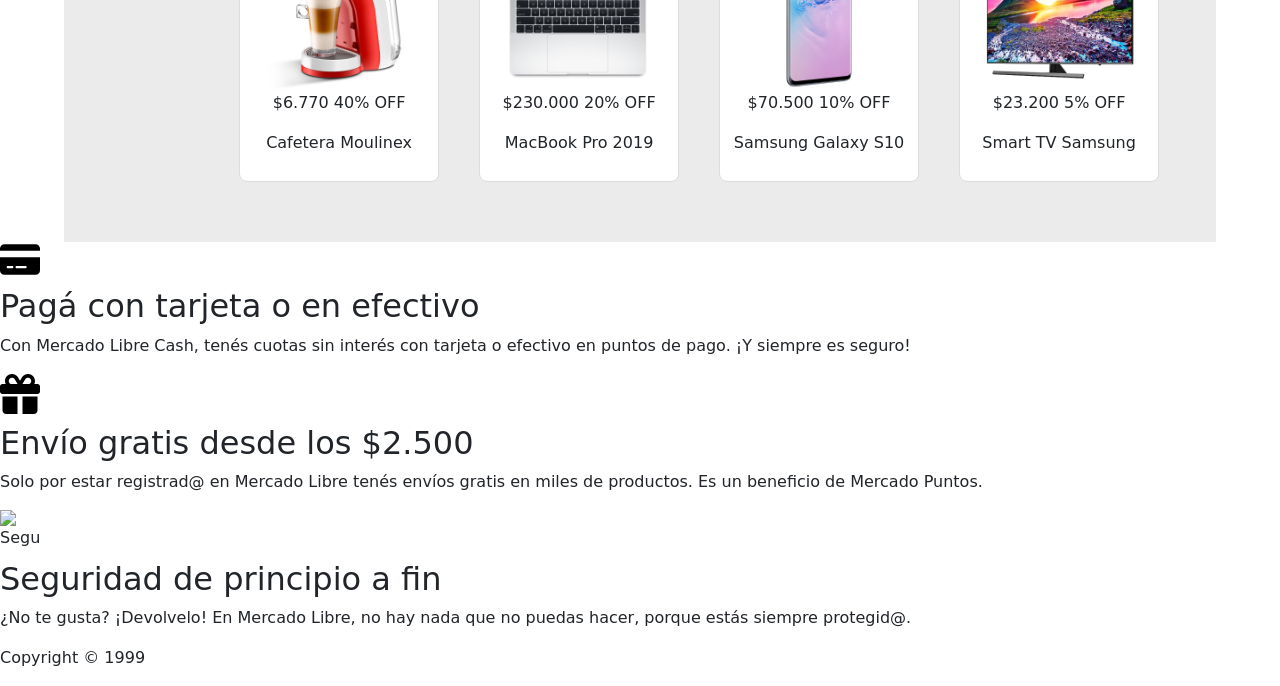
==== commit 53d0876e: "Agregando TP6 de posicionamiento con Flexbox" ====
--- a/index.html
+++ b/index.html
@@ -1,96 +1,85 @@
+<!DOCTYPE html>
 <!DOCTYPE html>
 <html lang="en">
 <head>
     <meta charset="UTF-8">
     <meta name="viewport" content="width=device-width, initial-scale=1.0">
     <link rel="stylesheet" href="./styles.css/index.css">
-    <link rel="stylesheet" href="styles.css"> 
     <link href="https://fonts.googleapis.com/css2?family=Roboto:wght@100;300;400;500;700;900&display=swap" rel="stylesheet">
     <title>Mercado Libre</title>
     <link href="https://cdn.jsdelivr.net/npm/bootstrap@5.3.3/dist/css/bootstrap.min.css" rel="stylesheet" integrity="sha384-QWTKZyjpPEjISv5WaRU9OFeRpok6YctnYmDr5pNlyT2bRjXh0JMhjY6hW+ALEwIH" crossorigin="anonymous">
     <link rel="stylesheet" href="https://cdnjs.cloudflare.com/ajax/libs/font-awesome/6.0.0-beta3/css/all.min.css" integrity="sha384-k6RqeWeci5ZR/Lv4MR0sA0FfDOM5vErm4V1b+U5C+Uj2VZ62ksWzT4DbP4/I5J6" crossorigin="anonymous">
-
 </head>
 <body>
     <!--header-->
     <header>
-        
         <div class="logo">
-            <img src="./img/logo-mercado-liebre.svg" alt="logo-mercado-liebre">
+            <img src="./img/logo-mercado-liebre.svg" alt="Logo de Mercado Libre">
         </div>
         <div class="search-img">
-            <input type="text" placeholder="buscar productos...">
-            <img src="./img/magnifying-glass-solid.svg" alt="buscar" class="search.img">
+            <input type="text" placeholder="Buscar productos...">
+            <img src="./img/magnifying-glass-solid.svg" alt="Buscar" class="search-img">
         </div>
         <div class="credit-info img">
-            <img src="./img/hand-holding-dollar-solid.svg" alt="pago en efectivo"
+            <img src="./img/hand-holding-dollar-solid.svg" alt="Pago en efectivo">
         </div>
+        <p>Comprá en cuotas y sin tarjeta de crédito</p>
         
-
-        <p>comprá en cuotas y sin tarjeta de crédito</p>
-        
-        <nav>
-            <ul>
-                <li><a href="#">Ofertas</a></li>
-                <li><a href="#">Tiendas Oficiales</a></li>
-                <li><a href="#">Vender</a></li>
-                <li><a href="#">Ayuda</a></li>
-                <li><a href="#">Creá tu cuenta</a> <img src="./img/id-card-regular.svg" alt="crea tu cuenta"></li>
-                <li><a href="#">Ingresá</a> <img src="./img/right-to-bracket-solid.svg" alt="ingresa"></li>
-                <li><a href="#">Mis compras</a><img src="./img/basket-shopping-solid.svg" alt="mis compras"></li>
-            </ul>
+        <nav class="navbar navbar-expand-lg navbar-dark">
+            <button class="navbar-toggler" type="button" data-bs-toggle="collapse" data-bs-target="#navbarToggleExternalContent" aria-controls="navbarToggleExternalContent" aria-expanded="false" aria-label="Toggle navigation">
+                <span class="navbar-toggler-icon"></span>
+            </button>
+            <div class="collapse navbar-collapse" id="navbarToggleExternalContent">
+                <ul class="navbar-nav">
+                    <li class="nav-item"><a class="nav-link" href="#">Ofertas</a></li>
+                    <li class="nav-item"><a class="nav-link" href="#">Tiendas Oficiales</a></li>
+                    <li class="nav-item"><a class="nav-link" href="#">Vender</a></li>
+                    <li class="nav-item"><a class="nav-link" href="#">Ayuda</a></li>
+                    <li class="nav-item"><a class="nav-link" href="#">Creá tu cuenta</a><img src="./img/id-card-regular.svg" alt="Crear cuenta"></li>
+                    <li class="nav-item"><a class="nav-link" href="#">Ingresá</a><img src="./img/right-to-bracket-solid.svg" alt="Ingresar"></li>
+                    <li class="nav-item"><a class="nav-link" href="#">Mis compras</a><img src="./img/basket-shopping-solid.svg" alt="Mis compras"></li>
+                </ul>
+            </div>
         </nav>
-        <div class="collapse" id="navbarToggleExternalContent" data-bs-theme="dark">
-            <div class=" p-4">
-              <h5 class="text-body-emphasis h4">Collapsed content</h5>
-              <span class="text-body-secondary">Toggleable via the navbar brand.</span>
-            </div>
-          </div>
-          <nav class="navbar navbar-dark ">
-            <div class="container-fluid">
-              <button class="navbar-toggler bg-dark type="button" data-bs-toggle="collapse" data-bs-target="#navbarToggleExternalContent" aria-controls="navbarToggleExternalContent" aria-expanded="false" aria-label="Toggle navigation">
-                <span class="navbar-toggler-icon"></span>
-              </button>
-            </div>
-          </nav>
-          
     </header>
 
     <!--main-->
     <main>  
+        <!-- Banner -->
+<section class="banner">
+    <img src="./img/img-home-banner.jpg" alt="Banner Promocional">
+</section>
+
         <!-- sección: basado en tu ultima vista -->
         <section>
             <h2>Basado en tu última visita</h2>
             <div class="producto"> 
-                <img src="./img/img-cafetera-moulinex.jpg" alt="cafetera moulinex">
-                <img src="./img/truck-solid.svg" alt="camion" class="icon">
+                <img src="./img/img-cafetera-moulinex.jpg" alt="Cafetera Moulinex">
+                <img src="./img/truck-solid.svg" alt="Camión" class="icon">
                 <p class="price">$6.770</p>
                 <p class="discount">40% OFF</p>
                 <p class="product-name">Cafetera Moulinex</p>
             </div>
             <div class="producto"> 
-                <img src="./img/img-macbook-pro-2019.jpg" alt="macbook pro 2019">
-                <img src="./img/truck-solid.svg" alt="camion" class="icon">
-                <p class="price">$6.770</p>
-                <p class="discount">40% OFF</p>
-                <p class="product-name">Cafetera Moulinex</p>
-                
+                <img src="./img/img-macbook-pro-2019.jpg" alt="MacBook Pro 2019">
+                <img src="./img/truck-solid.svg" alt="Camión" class="icon">
+                <p class="price">$230.000</p>
+                <p class="discount">20% OFF</p>
+                <p class="product-name">MacBook Pro 2019</p>
             </div>
             <div class="producto"> 
-                <img src="./img/img-samsung-galaxy-s10.jpg" alt="samsung galaxy s10">
-                <img src="./img/truck-solid.svg" alt="camion" class="icon">
-                <p class="price">$6.770</p>
-                <p class="discount">40% OFF</p>
-                <p class="product-name">Cafetera Moulinex</p>
-                
+                <img src="./img/img-samsung-galaxy-s10.jpg" alt="Samsung Galaxy S10">
+                <img src="./img/truck-solid.svg" alt="Camión" class="icon">
+                <p class="price">$70.500</p>
+                <p class="discount">10% OFF</p>
+                <p class="product-name">Samsung Galaxy S10</p>
             </div>
             <div class="producto"> 
-                <img src="./img/img-tv-samsung-smart.jpg" alt="smart tv samsung">
-                <img src="./img/truck-solid.svg" alt="camion" class="icon">
-                <p class="price">$6.770</p>
-                <p class="discount">40% OFF</p>
-                <p class="product-name">Cafetera Moulinex</p>
-                
+                <img src="./img/img-tv-samsung-smart.jpg" alt="Smart TV Samsung">
+                <img src="./img/truck-solid.svg" alt="Camión" class="icon">
+                <p class="price">$23.200</p>
+                <p class="discount">5% OFF</p>
+                <p class="product-name">Smart TV Samsung</p>
             </div>
         </section>
 
@@ -98,60 +87,43 @@
         <section>
             <h2>Ofertas</h2>
             <div class="producto">
-                <img src="./img/img-cafetera-moulinex.jpg" alt="cafetera moulinex">
-                <img src="./img/truck-solid.svg" alt="camion" class="icon">
-                <p class="price">$6.770</p>
-                <p class="discount">40% OFF</p>
-                <p class="product-name">Cafetera Moulinex</p>
-                
+                <img src="./img/img-cafetera-moulinex.jpg" alt="Cafetera Moulinex">
+                <p>$6.770 40% OFF</p>
+                <p>Cafetera Moulinex</p>
             </div>
             <div class="producto">
-                <img src="./img/img-macbook-pro-2019.jpg" alt="macbook pro 2019">
-                <img src="./img/truck-solid.svg" alt="camion" class="icon">
-                <p class="price">$6.770</p>
-                <p class="discount">40% OFF</p>
-                <p class="product-name">Cafetera Moulinex</p>
-                
+                <img src="./img/img-macbook-pro-2019.jpg" alt="MacBook Pro 2019">
+                <p>$230.000 20% OFF</p>
+                <p>MacBook Pro 2019</p>
             </div>
             <div class="producto">
-                <img src="./img/img-samsung-galaxy-s10.jpg" alt="samsung galaxy s10">
-                <img src="./img/truck-solid.svg" alt="camion" class="icon">
-                <p class="price">$6.770</p>
-                <p class="discount">40% OFF</p>
-                <p class="product-name">Cafetera Moulinex</p>
-                
+                <img src="./img/img-samsung-galaxy-s10.jpg" alt="Samsung Galaxy S10">
+                <p>$70.500 10% OFF</p>
+                <p>Samsung Galaxy S10</p>
             </div>
             <div class="producto">
-                <img src="./img/img-tv-samsung-smart.jpg" alt="smart tv samsung">
-                <img src="./img/truck-solid.svg" alt="camion" class="icon">
-                <p class="price">$6.770</p>
-                <p class="discount">40% OFF</p>
-                <p class="product-name">Cafetera Moulinex</p>
-                
+                <img src="./img/img-tv-samsung-smart.jpg" alt="Smart TV Samsung">
+                <p>$23.200 5% OFF</p>
+                <p>Smart TV Samsung</p>
             </div>
         </section>
-
     </main>
 
     <!--footer -->
     <footer>
         <div class="info pago">
-            <img src="./img/credit-card-solid.svg" alt=""
+            <img src="./img/credit-card-solid.svg" alt="Tarjeta de crédito">
             <h2>Pagá con tarjeta o en efectivo</h2>
             <p>Con Mercado Libre Cash, tenés cuotas sin interés con tarjeta o efectivo en puntos de pago. ¡Y siempre es seguro!</p>
         </div>
         <div class="envio">
-            <img src="./img/gift-solid.svg"
+            <img src="./img/gift-solid.svg" alt="Envío gratis">
             <h2>Envío gratis desde los $2.500</h2>
             <p>Solo por estar registrad@ en Mercado Libre tenés envíos gratis en miles de productos. Es un beneficio de Mercado Puntos.</p>
         </div>
         <div class="seguridad">
-            <img src="./img/" alt="">
+            <img src="./img/seguridad.jpg" alt="Seguridad">
             <h2>Seguridad de principio a fin</h2>
             <p>¿No te gusta? ¡Devolvelo! En Mercado Libre, no hay nada que no puedas hacer, porque estás siempre protegid@.</p>
         </div>
-        <p>Copyright © 1999-2020 Mercado Libre S.R.L.</p>
-    </footer>
-
-</body>
-</html>
+        <p>Copyright © 1999
--- a/styles.css/index.css
+++ b/styles.css/index.css
@@ -429,3 +429,4 @@
     font-size: 16px; 
     text-align: center; 
 }
+
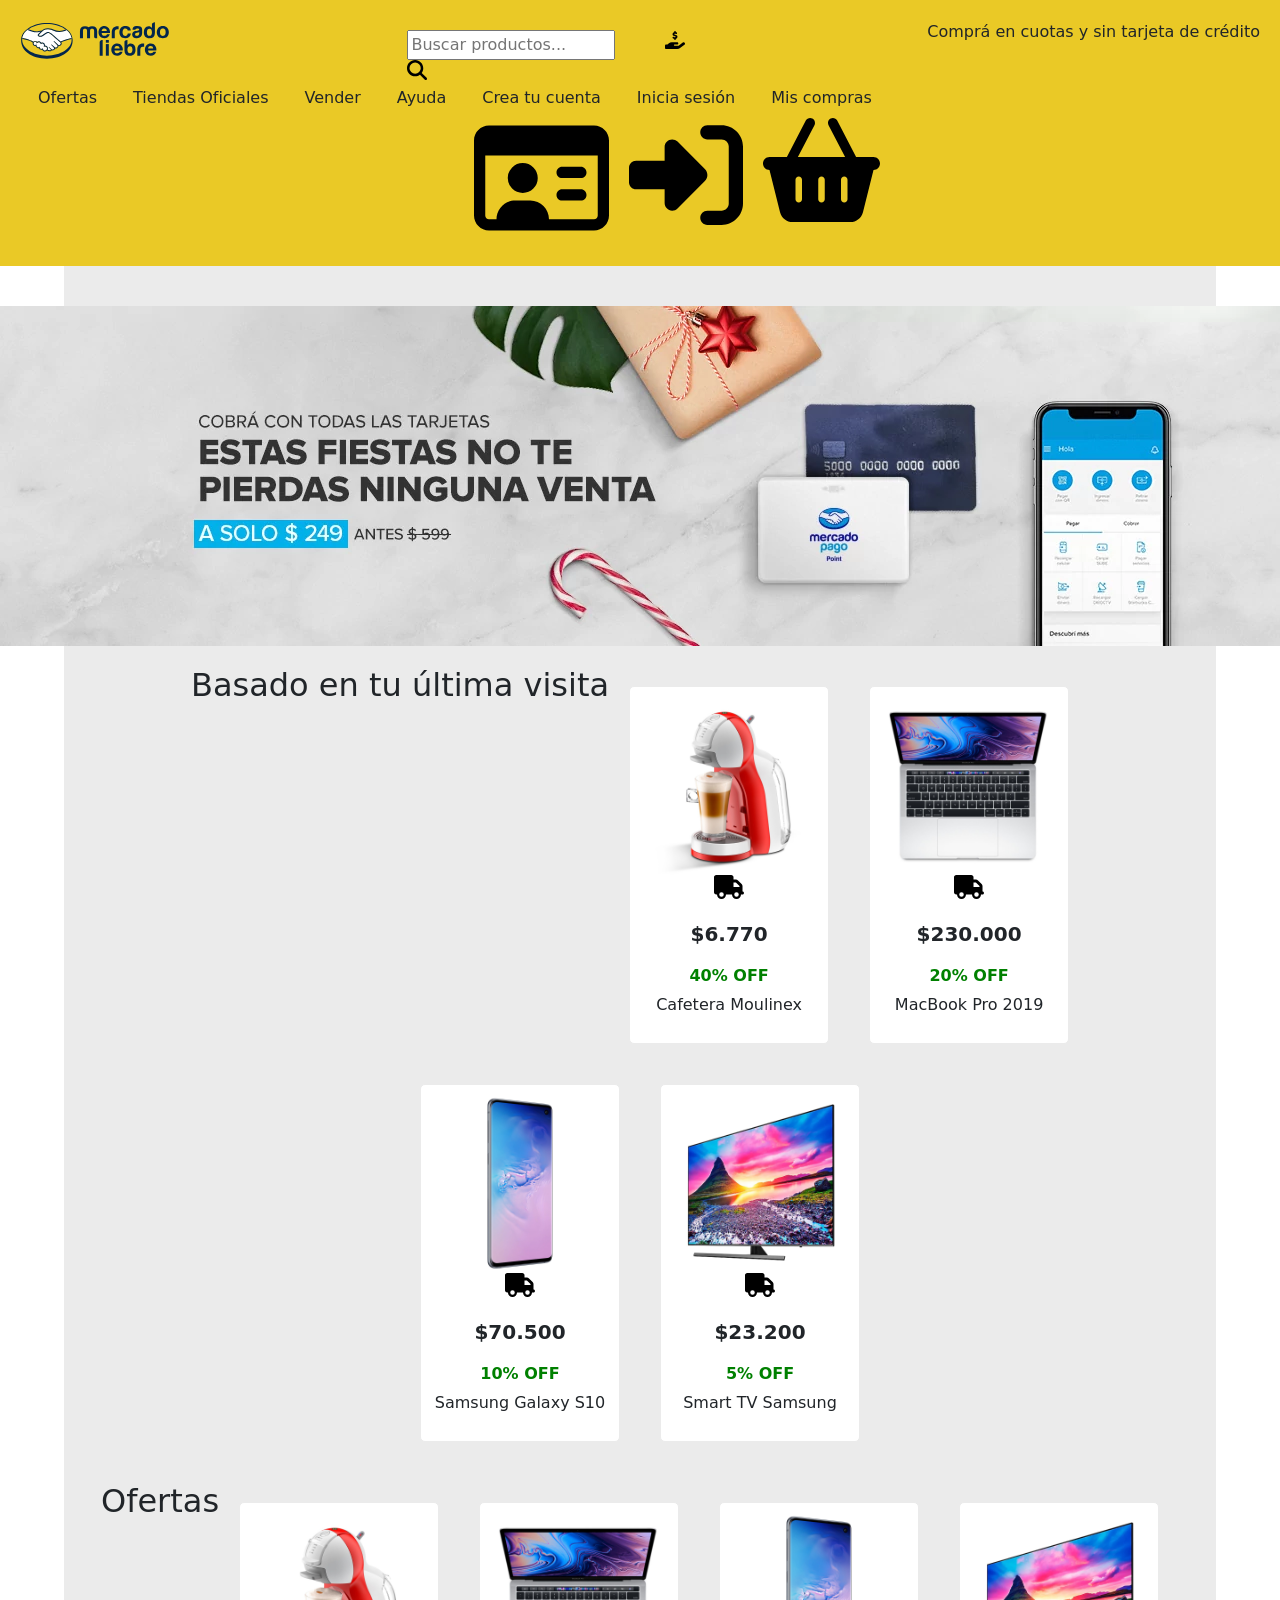
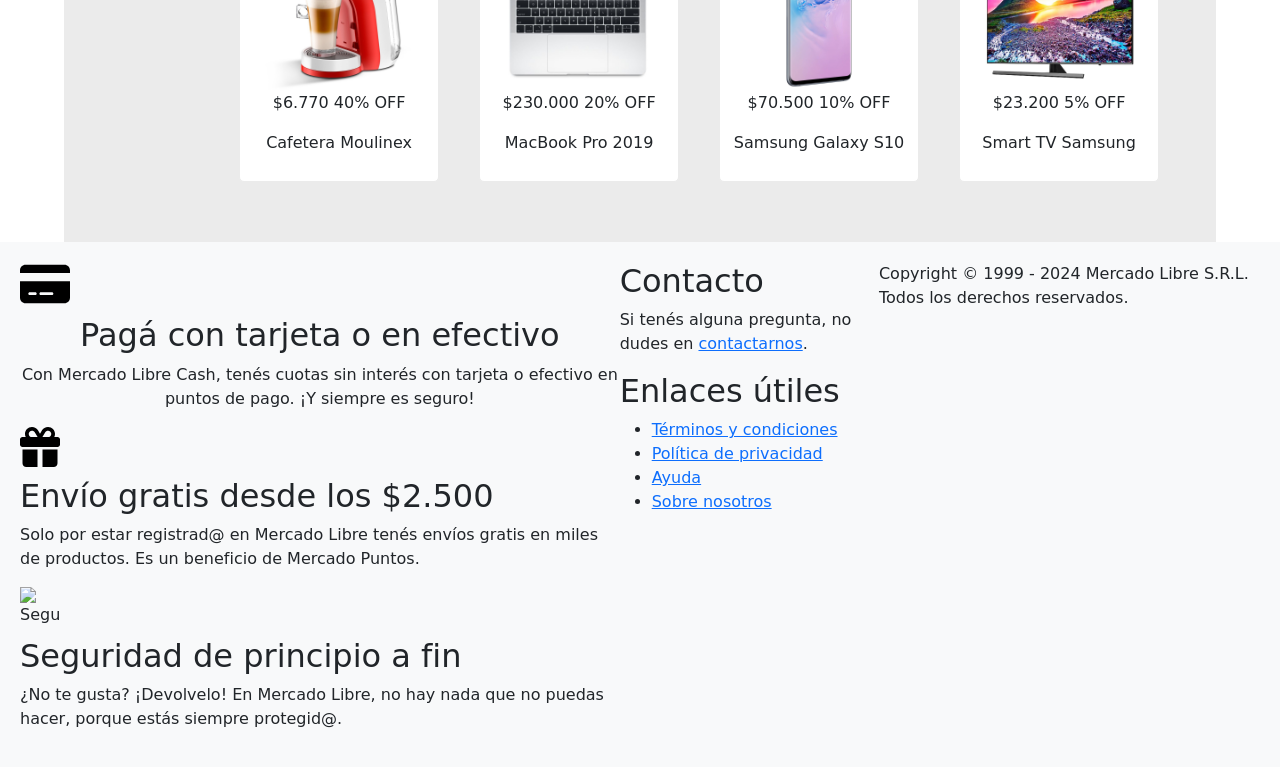
==== commit bc98d30e: "Finalizado TP7 - Organizando elementos" ====
--- a/index.html
+++ b/index.html
@@ -1,6 +1,5 @@
 <!DOCTYPE html>
-<!DOCTYPE html>
-<html lang="en">
+<html lang="es">
 <head>
     <meta charset="UTF-8">
     <meta name="viewport" content="width=device-width, initial-scale=1.0">
@@ -9,6 +8,57 @@
     <title>Mercado Libre</title>
     <link href="https://cdn.jsdelivr.net/npm/bootstrap@5.3.3/dist/css/bootstrap.min.css" rel="stylesheet" integrity="sha384-QWTKZyjpPEjISv5WaRU9OFeRpok6YctnYmDr5pNlyT2bRjXh0JMhjY6hW+ALEwIH" crossorigin="anonymous">
     <link rel="stylesheet" href="https://cdnjs.cloudflare.com/ajax/libs/font-awesome/6.0.0-beta3/css/all.min.css" integrity="sha384-k6RqeWeci5ZR/Lv4MR0sA0FfDOM5vErm4V1b+U5C+Uj2VZ62ksWzT4DbP4/I5J6" crossorigin="anonymous">
+    <style>
+        .producto {
+            position: relative;
+            margin: 20px;
+            border: 1px solid #ebebeb;
+            border-radius: 5px;
+            overflow: hidden;
+            transition: box-shadow 0.3s ease;
+        }
+
+        .producto:hover {
+            box-shadow: 0 4px 20px rgba(0, 0, 0, 0.2);
+        }
+
+        .descripcion {
+            display: none;
+            padding: 10px;
+        }
+
+        .producto:hover .descripcion {
+            display: block;
+        }
+
+        .icon {
+            transition: transform 0.3s ease;
+        }
+
+        .producto:hover .icon {
+            transform: rotate(90deg);
+        }
+
+        footer {
+            display: flex;
+            justify-content: space-between;
+            background-color: #f8f9fa;
+            padding: 20px;
+        }
+
+        .info {
+            flex: 1;
+            text-align: center;
+        }
+
+        .info img {
+            width: 50px;
+        }
+
+        .info:hover img {
+            filter: brightness(0.7);
+        }
+    </style>
 </head>
 <body>
     <!--header-->
@@ -35,9 +85,9 @@
                     <li class="nav-item"><a class="nav-link" href="#">Tiendas Oficiales</a></li>
                     <li class="nav-item"><a class="nav-link" href="#">Vender</a></li>
                     <li class="nav-item"><a class="nav-link" href="#">Ayuda</a></li>
-                    <li class="nav-item"><a class="nav-link" href="#">Creá tu cuenta</a><img src="./img/id-card-regular.svg" alt="Crear cuenta"></li>
-                    <li class="nav-item"><a class="nav-link" href="#">Ingresá</a><img src="./img/right-to-bracket-solid.svg" alt="Ingresar"></li>
-                    <li class="nav-item"><a class="nav-link" href="#">Mis compras</a><img src="./img/basket-shopping-solid.svg" alt="Mis compras"></li>
+                    <li class="nav-item"><a class="nav-link" href="#">Crea tu cuenta</a><img src="./img/id-card-regular.svg" alt="Crear cuenta"></li>
+                    <li class="nav-item"><a class="nav-link" href="#">Inicia sesión</a><img src="./img/right-to-bracket-solid.svg" alt="Ingresar"></li>
+                    <li class="nav-item"><a class="nav-link" href="#">Mis compras</a><img src="./img/basket-shopping-solid.svg" alt="Mis compras"></a></li>
                 </ul>
             </div>
         </nav>
@@ -46,11 +96,11 @@
     <!--main-->
     <main>  
         <!-- Banner -->
-<section class="banner">
-    <img src="./img/img-home-banner.jpg" alt="Banner Promocional">
-</section>
-
-        <!-- sección: basado en tu ultima vista -->
+        <section class="banner">
+            <img src="./img/img-home-banner.jpg" alt="Banner Promocional">
+        </section>
+
+        <!-- sección: basado en tu última vista -->
         <section>
             <h2>Basado en tu última visita</h2>
             <div class="producto"> 
@@ -59,6 +109,7 @@
                 <p class="price">$6.770</p>
                 <p class="discount">40% OFF</p>
                 <p class="product-name">Cafetera Moulinex</p>
+                <p class="descripcion">Esta cafetera es ideal para preparar deliciosos cafés en casa.</p>
             </div>
             <div class="producto"> 
                 <img src="./img/img-macbook-pro-2019.jpg" alt="MacBook Pro 2019">
@@ -66,6 +117,7 @@
                 <p class="price">$230.000</p>
                 <p class="discount">20% OFF</p>
                 <p class="product-name">MacBook Pro 2019</p>
+                <p class="descripcion">Potente y elegante, perfecta para profesionales.</p>
             </div>
             <div class="producto"> 
                 <img src="./img/img-samsung-galaxy-s10.jpg" alt="Samsung Galaxy S10">
@@ -73,6 +125,7 @@
                 <p class="price">$70.500</p>
                 <p class="discount">10% OFF</p>
                 <p class="product-name">Samsung Galaxy S10</p>
+                <p class="descripcion">Un smartphone con excelente cámara y rendimiento.</p>
             </div>
             <div class="producto"> 
                 <img src="./img/img-tv-samsung-smart.jpg" alt="Smart TV Samsung">
@@ -80,6 +133,7 @@
                 <p class="price">$23.200</p>
                 <p class="discount">5% OFF</p>
                 <p class="product-name">Smart TV Samsung</p>
+                <p class="descripcion">Disfruta de tus programas favoritos en alta definición.</p>
             </div>
         </section>
 
@@ -90,40 +144,65 @@
                 <img src="./img/img-cafetera-moulinex.jpg" alt="Cafetera Moulinex">
                 <p>$6.770 40% OFF</p>
                 <p>Cafetera Moulinex</p>
+                <p class="descripcion">Esta cafetera es ideal para preparar deliciosos cafés en casa.</p>
             </div>
             <div class="producto">
                 <img src="./img/img-macbook-pro-2019.jpg" alt="MacBook Pro 2019">
                 <p>$230.000 20% OFF</p>
                 <p>MacBook Pro 2019</p>
+                <p class="descripcion">Potente y elegante, perfecta para profesionales.</p>
             </div>
             <div class="producto">
                 <img src="./img/img-samsung-galaxy-s10.jpg" alt="Samsung Galaxy S10">
                 <p>$70.500 10% OFF</p>
                 <p>Samsung Galaxy S10</p>
+                <p class="descripcion">Un smartphone con excelente cámara y rendimiento.</p>
             </div>
             <div class="producto">
                 <img src="./img/img-tv-samsung-smart.jpg" alt="Smart TV Samsung">
                 <p>$23.200 5% OFF</p>
                 <p>Smart TV Samsung</p>
+                <p class="descripcion">Disfruta de tus programas favoritos en alta definición.</p>
             </div>
         </section>
     </main>
 
     <!--footer -->
     <footer>
-        <div class="info pago">
-            <img src="./img/credit-card-solid.svg" alt="Tarjeta de crédito">
-            <h2>Pagá con tarjeta o en efectivo</h2>
-            <p>Con Mercado Libre Cash, tenés cuotas sin interés con tarjeta o efectivo en puntos de pago. ¡Y siempre es seguro!</p>
-        </div>
-        <div class="envio">
-            <img src="./img/gift-solid.svg" alt="Envío gratis">
-            <h2>Envío gratis desde los $2.500</h2>
-            <p>Solo por estar registrad@ en Mercado Libre tenés envíos gratis en miles de productos. Es un beneficio de Mercado Puntos.</p>
-        </div>
-        <div class="seguridad">
-            <img src="./img/seguridad.jpg" alt="Seguridad">
-            <h2>Seguridad de principio a fin</h2>
-            <p>¿No te gusta? ¡Devolvelo! En Mercado Libre, no hay nada que no puedas hacer, porque estás siempre protegid@.</p>
-        </div>
-        <p>Copyright © 1999
+        <div class="footer-content">
+            <div class="info pago">
+                <img src="./img/credit-card-solid.svg" alt="Tarjeta de crédito" class="footer-icon">
+                <h2>Pagá con tarjeta o en efectivo</h2>
+                <p>Con Mercado Libre Cash, tenés cuotas sin interés con tarjeta o efectivo en puntos de pago. ¡Y siempre es seguro!</p>
+            </div>
+            <div class="envio">
+                <img src="./img/gift-solid.svg" alt="Envío gratis" class="footer-icon">
+                <h2>Envío gratis desde los $2.500</h2>
+                <p>Solo por estar registrad@ en Mercado Libre tenés envíos gratis en miles de productos. Es un beneficio de Mercado Puntos.</p>
+            </div>
+            <div class="seguridad">
+                <img src="./img/seguridad.jpg" alt="Seguridad" class="footer-icon">
+                <h2>Seguridad de principio a fin</h2>
+                <p>¿No te gusta? ¡Devolvelo! En Mercado Libre, no hay nada que no puedas hacer, porque estás siempre protegid@.</p>
+            </div>
+        </div>
+    
+        <div class="footer-extras">
+            <div class="contacto">
+                <h2>Contacto</h2>
+                <p>Si tenés alguna pregunta, no dudes en <a href="#">contactarnos</a>.</p>
+            </div>
+            <div class="enlaces">
+                <h2>Enlaces útiles</h2>
+                <ul>
+                    <li><a href="#">Términos y condiciones</a></li>
+                    <li><a href="#">Política de privacidad</a></li>
+                    <li><a href="#">Ayuda</a></li>
+                    <li><a href="#">Sobre nosotros</a></li>
+                </ul>
+            </div>
+        </div>
+    
+        <p class="footer-rights">Copyright © 1999 - 2024 Mercado Libre S.R.L. Todos los derechos reservados.</p>
+    </footer>
+    
--- a/styles.css/index.css
+++ b/styles.css/index.css
@@ -430,3 +430,42 @@
     text-align: center; 
 }
 
+:root {
+    --color-amarillo: #EAC926;
+    --color-azul: #03264C;
+    --color-celeste: #1259c3;
+    --color-gris-oscuro: #666;
+    --color-gris-claro: #ebebeb;
+    --color-verde: #39b54a;
+}
+
+body {
+    font-family: 'Roboto', sans-serif;
+    margin: 0;
+    padding: 0;
+    box-sizing: border-box;
+    width: 100%;
+}
+
+/* ********************HEADER********************** */
+header {
+    background-color: var(--color-amarillo);
+    padding: 20px;
+    font-weight: 500;
+    display: flex;
+    justify-content: space-between;
+    align-items: center;
+    flex-wrap: wrap;
+}
+
+header .logo img {
+    width: 150px;
+}
+
+#search-form {
+    position: relative;
+    max-width: 50%;
+    width: 100%;
+    display: flex;
+    justify-content: center;
+    margin: 10px auto;
